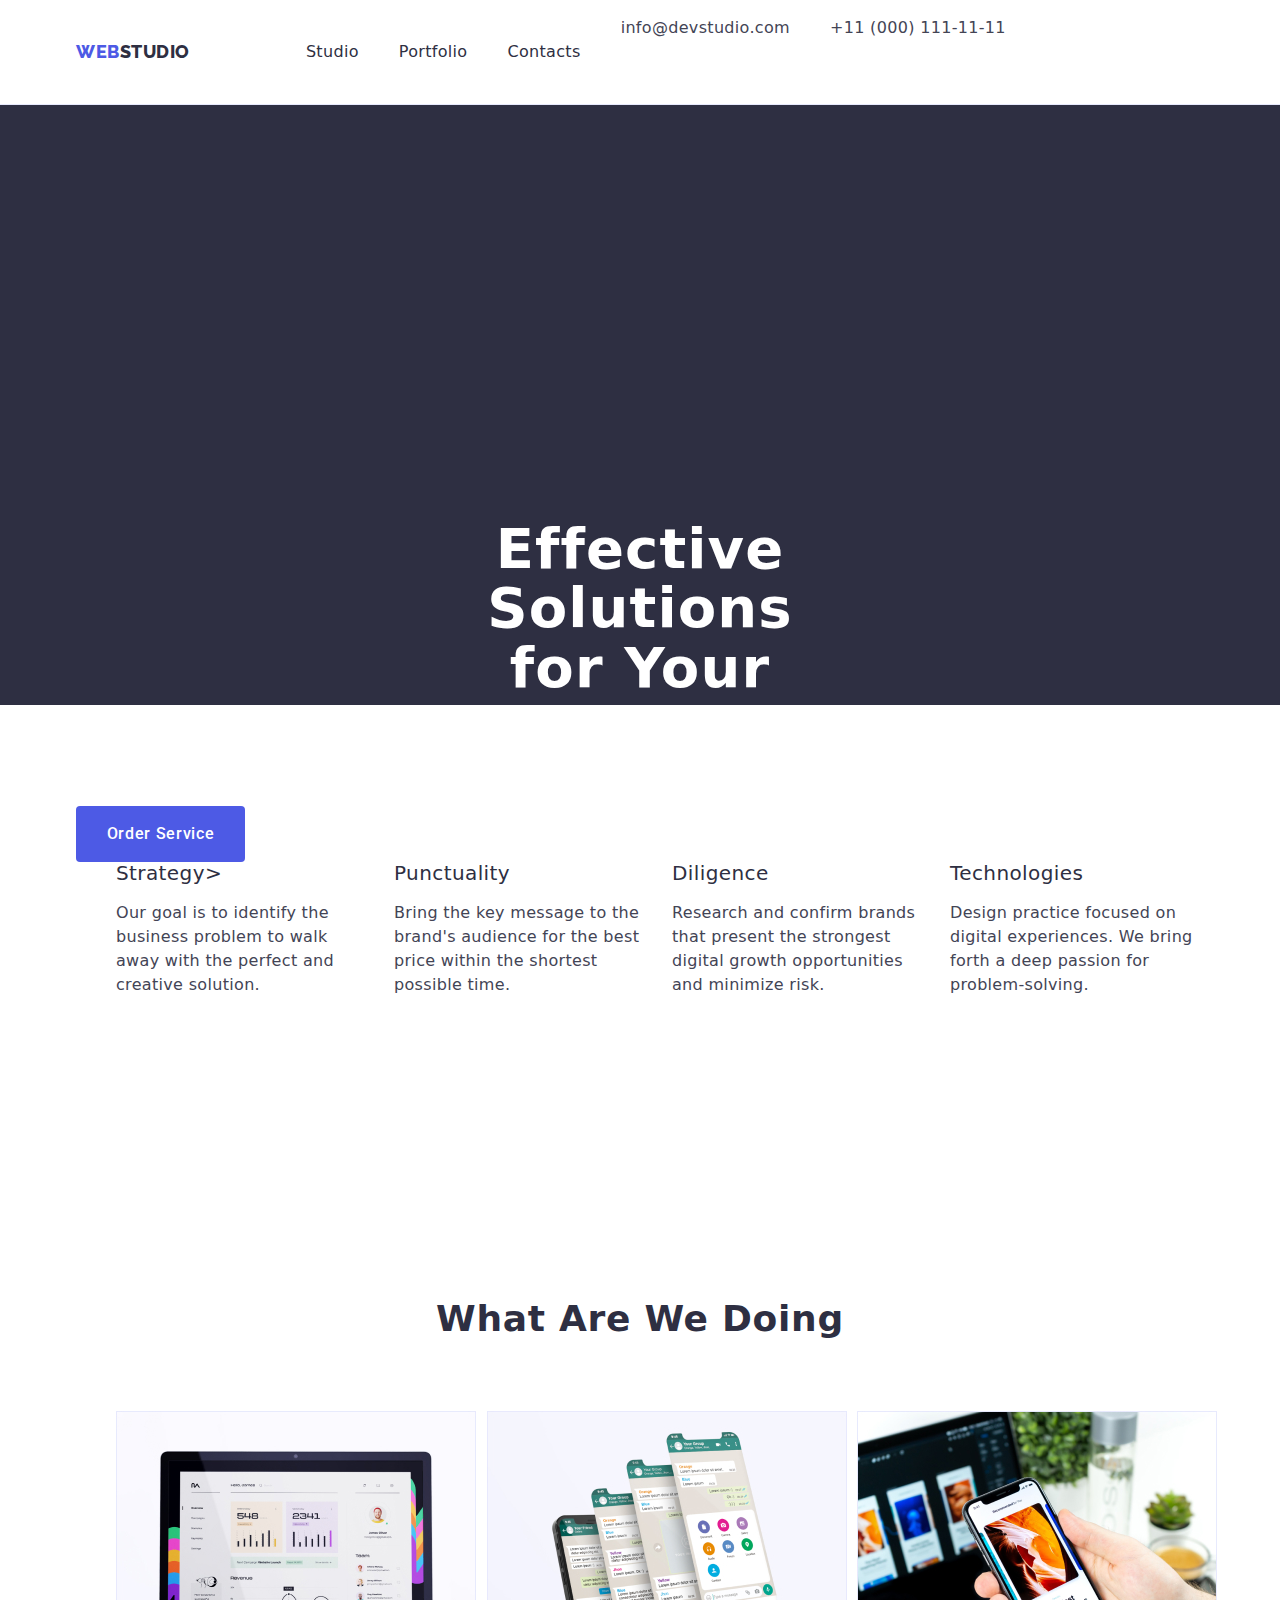
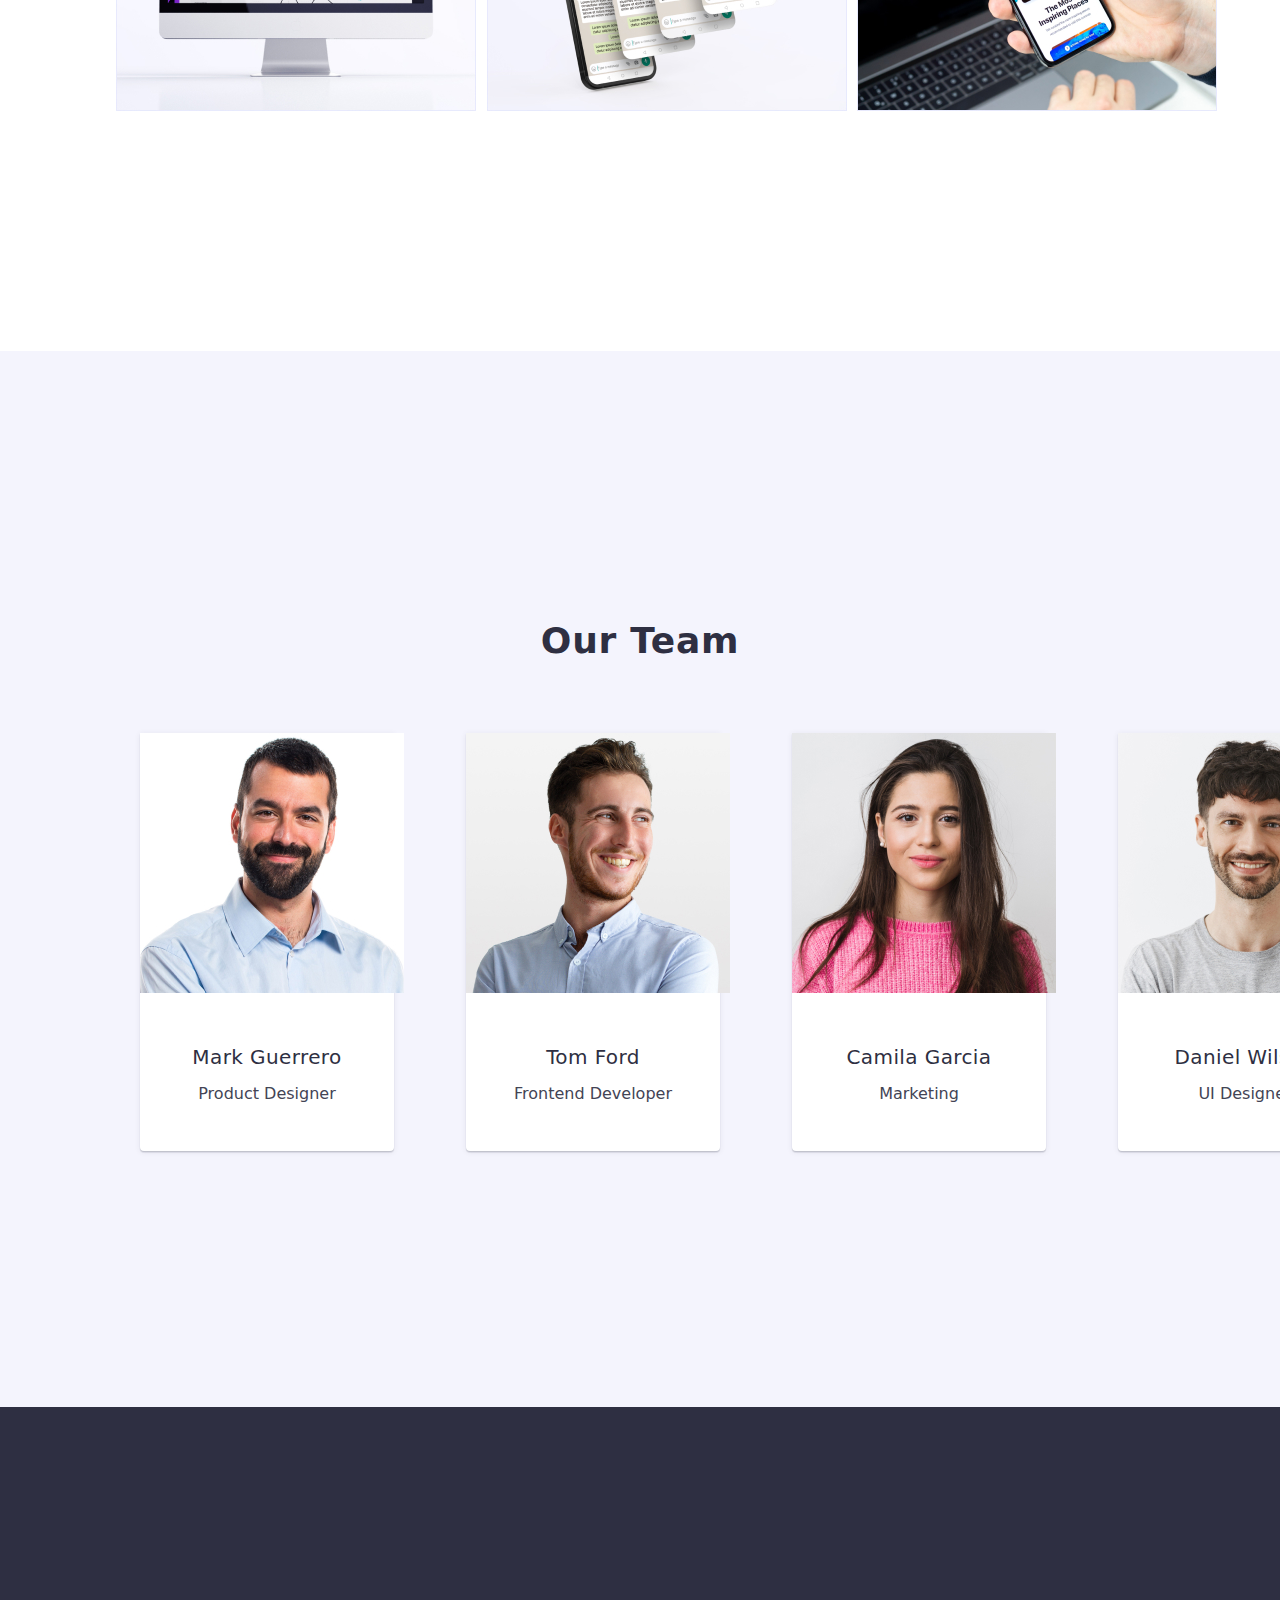
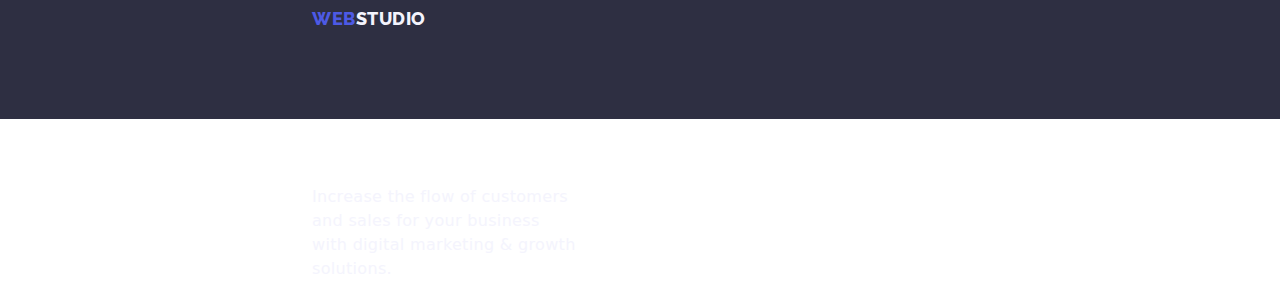
==== index.html @ 7621e9e8 "." ====
<!DOCTYPE html>
<html lang="en">
<head>
   <link rel="preconnect" href="https://fonts.googleapis.com">
   <link rel="preconnect" href="https://fonts.gstatic.com" crossorigin>
   <link href="https://fonts.googleapis.com/css2?family=Raleway:wght@800&display=swap" rel="stylesheet">
   <link rel="preconnect" href="https://fonts.googleapis.com">
   <link rel="preconnect" href="https://fonts.gstatic.com" crossorigin>
   <link href="https://fonts.googleapis.com/css2?family=Roboto:wght@400;500;700&display=swap" rel="stylesheet">
   <style>
      .title {
         font-family: 'Raleway', cursive;
         font-family: 'Roboto', cursive;
      }
   body {font-family: "Roboto", sans-serif;
         color: #434455;
         background-color:#FFFFFF}
   </style>
   <meta charset="UTF-8">
   <meta http-equiv="X-UA-Compatible" content="IE=edge">
   <meta name="viewport" content="width=device-width, initial-scale=1.0">
   <title>WebStudio</title>
   <link rel="stylesheet" href="https://cdnjs.cloudflare.com/ajax/libs/modern-normalize/1.0.0/modern-normalize.min.css" />
   <link rel="stylesheet" href="./css/styles.css" />
    <meta http-equiv="X-UA-Compatible" content="IE=edge">
    <meta name="viewport" content="width=device-width, initial-scale=1.0">
    
</head>
<body class="main">
   
      <header class="header-container">
        <div class="header container"> <nav class="nav">
           <a class="logo link logo-container" href="./index.html">Web<span class="logo-one">Studio</span></a>
            <ul class="list list-container">
               <li class="nav-link list-container"><a class="nav nav-cont link" href="./index.html">Studio</a></li>
               <li class="nav-link list-container"><a class="nav nav-cont" href="./portfolio.html">Portfolio</a></li>
               <li class="nav-link list-container"><a class="nav nav-cont link" href="">Contacts</a></li>
            </ul>
         </nav>
       <address>
            <ul class="list contact-list list-container">
               <li><a href="mailto:info@devstudio.com" class="contact nav-cont link">info@devstudio.com</a></li>
               <li><a href="tel:+110001111111" class="contact link nav-cont last-contact">+11 (000) 111-11-11</a></li>
            </ul>
         </address>
      </div>
      </header>

      <main>
         <section class="section-one"> 
            <div class="container">
               <h1 class="header-one hero">Effective Solutions <br> for Your Business</h1>
            <button type="button" class="button hero-button">Order Service</button></div>
         </section>

         <section class="section-two"> 
           <div class="container">
            <h2 class="visually-hidden">Lorem, ipsum dolor.</h2>
            <ul class="list text principles">
               <li class="el-principles">
                  <h3 class="header-three header-principle">Strategy></h3>
                  <p class="desc"> Our goal is to identify the business problem to walk away with the perfect and creative solution.</p>
               </li>
               <li class="el-principles">
                  <h3 class="header-three header-principle">Punctuality</h3>
                  <p class="desc">Bring the key message to the brand's audience for the best price within the shortest possible time.</p>
               </li>
               <li class="el-principles">
                  <h3 class="header-three header-principle">Diligence</h3>
                  <p class="desc">Research and confirm brands that present the strongest digital growth opportunities and minimize risk.</p>
            </li>
            <li class="el-principles"> 
                  <h3 class="header-three header-principle">Technologies</h3>
                  <p class="desc">Design practice focused on digital experiences. We bring forth a deep passion for problem-solving.</p>
               </li>
            </ul>
          </div>
         </section>

         <section class="section-three">
           <div class="container">
            <h2 class="header-two gallery-h">What are we doing</h2> 
            <ul class="list gallery">
               <li class="gallery-el"><img src="./images/image1.jpg" alt="Charts on a computer screen" width="360"></li>
               <li class="gallery-el"><img src="./images/image2.jpg" alt="Four phone screens" width="360"></li>
               <li class="gallery-el"><img src="./images/image3.jpg" alt="Opened article on a phone screen" width="360"> </li>
               </ul>
            </div>
         </section>

         <section class="section-four">
           <div class="container">
            <h2 class="header-two gallery-h">Our Team</h2>
            <ul class="list gallery-team">
               <li class="team mark"> <img src="./images/mark.jpg" alt="Mark Guerrero" width="264">
                  <div class="member">
                  <h3 class="header-three name">Mark Guerrero</h3>
                  <p class="text">Product Designer</p>
                  </div>
               </li>
               <li class="team tom"><img src="./images/tom.jpg" alt="Tom Ford" width="264">
                  <div class="member">
                  <h3 class="header-three name">Tom Ford</h3>
                  <p class="text">Frontend Developer</p>
                  </div>
               </li>
               <li class="team tom"><img src="./images/camila.jpg" alt="Camila Garcia" width="264">
                  <div class="member">
                  <h3 class="header-three name">Camila Garcia</h3>
                  <p class="text">Marketing</p> </div>
               </li>
               <li class="team daniel"><img src="./images/daniel.jpg" alt="Daniel Wilson" width="264">
                  <div class="member">
                  <h3 class="header-three name">Daniel Wilson</h3>
                  <p class="text">UI Designer</p>
                  </div>
               </li>
            </ul>
         </div>
         </section>
      </main>

      <footer class="footer">
        <div class="container">
         <a class="logo link footer-logo" href="./index.html">Web<span class="logo-two">Studio</span></a>
         <p class="footer-desc"> Increase the flow of customers and sales for your business with digital marketing & growth solutions.
         </p>
         </div>
      </footer>
  
</body>
</html>
---- css/styles.css ----
:root {
    --primary-brand-color: #4D5AE5;
    --pressed-state: #404BBF;
    --navy-blue: #2e2f42;
    --white: #FFFFFF;
    font-family: 'Roboto', sans-serif;
    color: #434455;
    text-decoration: none;
    background-color: #FFFFFF;
}
img {
    display: block;
}
.container {
    width: 1158px;
    margin: 0 auto;
    padding: 0 15px;
}

.header {
    display: flex;
}

.header-container {
    border-bottom: 1px solid #E7E9FC;     
}

.hero {
    margin-right: auto;
    margin-left: auto;
    padding-top: 188px;
    margin-bottom: auto;
    max-width: 496px;
}

.hero-button {
    margin-top: 48px;
    display: block;
    min-width: 169px;
    height: 56px;
    border: none;
    border-radius: 4px;
}

.section-two {
    padding: 120px 0;

}
.el-principles {
    width: calc((100% - 72px) / 4);
}

.header-principle {
    margin-bottom: 8px;
}
.principles {
    display: flex;
    align-items: center;
    justify-content: space-between;
    gap: 24px;
    
}

.section-three {
    padding-bottom: 120px;
}
.portfolio-example {
    border: 1px solid #E7E9FC;
    width: calc((100% - 48px) / 3);
}

.app-container {
    padding: 32px 16px;
    border: 1px solid #e7e9fc;
    border-top: none;
    margin-bottom: 8px;
}
.portfolio {
    display: flex;
    flex-wrap: wrap;
    column-gap: 24px;
    row-gap: 48px;
    flex-basis: calc((100% - 48) / 3);
}

.title {
    font-family: 'Raleway', cursive;
    font-family: 'Roboto', cursive;
}

.logo-container {
    margin-right: 76px;
}

.contact-container {
    display: flex;
    justify-content: flex-end;
    flex-direction: row;  
}

.list-container {
    display: flex;
    gap: 40px;
}

.last-contact {
    margin-right: 0px;
}
.header-one {
    line-height: 1.07;
    font-style: normal;
    font-weight: 700;
    font-size: 56px;
    letter-spacing: 0.02em;
    text-align: center;
    color: #ffffff;
    height: auto;
    max-width: 496px;
    justify-content: center;
}

.nav-cont {
    padding-top: 24px;
    padding-bottom: 24px;
}

.logo {
    font-family: 'Raleway', sans-serif;
    font-style: normal;
    font-weight: 800;
    font-size: 18px;
    line-height: 1.17;
    letter-spacing: 0.03em;
    text-transform: uppercase;
    text-decoration: none;
    color: #4d5ae5;
}

.contact-list {
    justify-content: end;
}

.logo-one {
    color: #2e2f42;
}

.logo-two {
    color: #f4f4fd;
}

.nav-link {
    font-weight: 500;
    font-size: 16px;
    line-height: 1.5;
    letter-spacing: 0.02em;
    color: #2e2f42;
}

.nav:focus {
    color: #404bbf;
}

.nav:hover {
    color: #404bbf;
}

.contact-nav {
    font-style: normal;
}

.contact {
    font-style: normal;
    font-weight: 500;
    font-size: 16px;
    line-height: 24px;
    letter-spacing: 0.02em;
    color: #434455;
    text-decoration: none;
}

.nav {
    color:#2e2f42;
    font-weight: 500;
    font-size: 16px;
    line-height: 1.5;
    letter-spacing: 0.02em;
    text-decoration: none;
    align-items: center;
    display: flex;
}
   
.contact:focus {
    color:#404bbf;
}

.contact:hover {
    color: #404bbf;
}

.button {
    background-color: #4D5AE5;
    font-style: normal;
    font-weight: 500;
    font-size: 16px;
    line-height: 24px;
    letter-spacing: 0.04em;
    color: #FFFFFF;
    font-family: "Roboto", sans-serif;
    cursor: pointer;
    }

.button:focus {
    background-color:#404BBF;
}

.button:hover {
    background-color: #404BBF;
}

.principlesoverall {
    list-style: none;    
}

.header-three {
    font-style: normal;
    font-weight: 500;
    font-size: 20px;
    line-height: 24px;
    letter-spacing: 0.02em;
    color: #2E2F42;
}   

.gallery-h {
    padding-top: 120px;
    margin-bottom: 72px;
}

.gallery {
    display: flex;
    justify-content: space-between;
    align-items: center;
    margin-bottom: 120px;
    gap: 24px;
}

.gallery-el {
    width: calc((100% - 2 * 24px) / 3)

}

.section-portf {
    padding-top: 96px;
    padding-bottom: 120px;
}
.visually-hidden {
    height: 1px;
    overflow: hidden;
    width: 1px;
    position: absolute;
    white-space: nowrap;
    clip: rect(1px 1px 1px 1px);
    clip: rect(1px, 1px, 1px, 1px);
}
.gallery-team {
    display: flex;
    align-items: flex-start;
    gap: 24px;
}
.desc {
    font-style: normal;
    font-weight: 400;
    font-size: 16px;
    line-height: 24px;
    letter-spacing: 0.02em;
    color: #434455;
}     

.header-two {
    font-style: normal;
    font-weight: 700;
    font-size: 36px;
    text-align: center;
    letter-spacing: 0.02em;
    text-transform: capitalize;
    color: #2E2F42;
    line-height: 1.11;
}

.section-four {
    background-color: #F4F4FD;
    padding: 120px 0;
}

.team {
    background-color: #FFFFFF;
    width: calc((100% - 72px) / 4);
    border-radius: 0px 0px 4px 4px;
}

.member {
    justify-content: center;
    text-align: center;
    padding: 32px 16px

}

.name {
    margin-bottom: 8px;
}

.mark {
    margin-left: 24px;
    margin-right: 24px;
    border-radius: 0px 0px 4px 4px;
    box-shadow: 0px 1px 6px rgba(46, 47, 66, 0.08), 0px 1px 1px rgba(46, 47, 66, 0.16), 0px 2px 1px rgba(46, 47, 66, 0.08);
    margin-bottom: 120px;
    justify-content: center;
}

.tom {
    margin-left: 24px;
    margin-right: 24px;
    border-radius: 0px 0px 4px 4px;
    box-shadow: 0px 1px 6px rgba(46, 47, 66, 0.08), 0px 1px 1px rgba(46, 47, 66, 0.16), 0px 2px 1px rgba(46, 47, 66, 0.08);
    margin-bottom: 120px;
}

.daniel {
    border-radius: 0px 0px 4px 4px;
    margin-left: 24px;
    margin-right: 24px;
    margin-bottom: 120px;
    box-shadow: 0px 1px 6px rgba(46, 47, 66, 0.08), 0px 1px 1px rgba(46, 47, 66, 0.16), 0px 2px 1px rgba(46, 47, 66, 0.08);
}

.header-portf {
    font-weight: 500;
    font-size: 20px;
    line-height: 24px;
    letter-spacing: 0.02em;
    color: #2E2F42;
    padding-left: 16px;
    margin-bottom: 8px;
}

.portf-desc {
    padding-left: 16px;
}
.teamjob {
    font-style: normal;
    font-weight: 400;
    font-size: 16px;
    line-height: 24px;
    letter-spacing: 0.02em;
    color: #434455
}

.footer-desc {
    font-style: normal;
    line-height: 24px;
    letter-spacing: 0.02em;
    color: #F4F4FD;
    margin-left: 156px;
    max-width: 264px;
    margin-top: 140px;
}

.footer-logo {
    display: inline-block;
    margin-bottom: 16px;
    margin-left: 156px;
    padding-top: 101px;
}
.filter:hover {background: #404BBF;
    color: #FFFFFF;
    border: 1px solid transparent;
}

.filter:focus {
    color: #FFFFFF;
    background: #404BBF;
    border: 1px solid transparent;
}

.filter {
    font-family: "Roboto", sans-serif;
    font-weight: 500;
    font-size: 16px;
    line-height: 1.5;
    letter-spacing: 0.04em;
    color: #4d5ae5;
    background-color: #F4F4FD;
    cursor: pointer;
    padding: 12px 24px;
    border: 1px solid #e7e9fc;
    border-radius: 4px;
}

.link {
    text-decoration: none;
}

.list {
    list-style: none;
}

.section-one {
    background-color:#2e2f42;
    /* width: 1440px; */
    height: 600px;
    left: 0px;
    top: 72px;
    text-align: center;
    justify-content: center;
    padding: 188px 0;
}

.footer{
    background-color:#2e2f42;
    width: 1440px;
    height: 312px;
    padding: 100px 0;
}

.filter-container {
    display: flex;
    justify-content: center;
    margin-top: 96px;
    margin-bottom: 72px;
    gap: 24px;
}
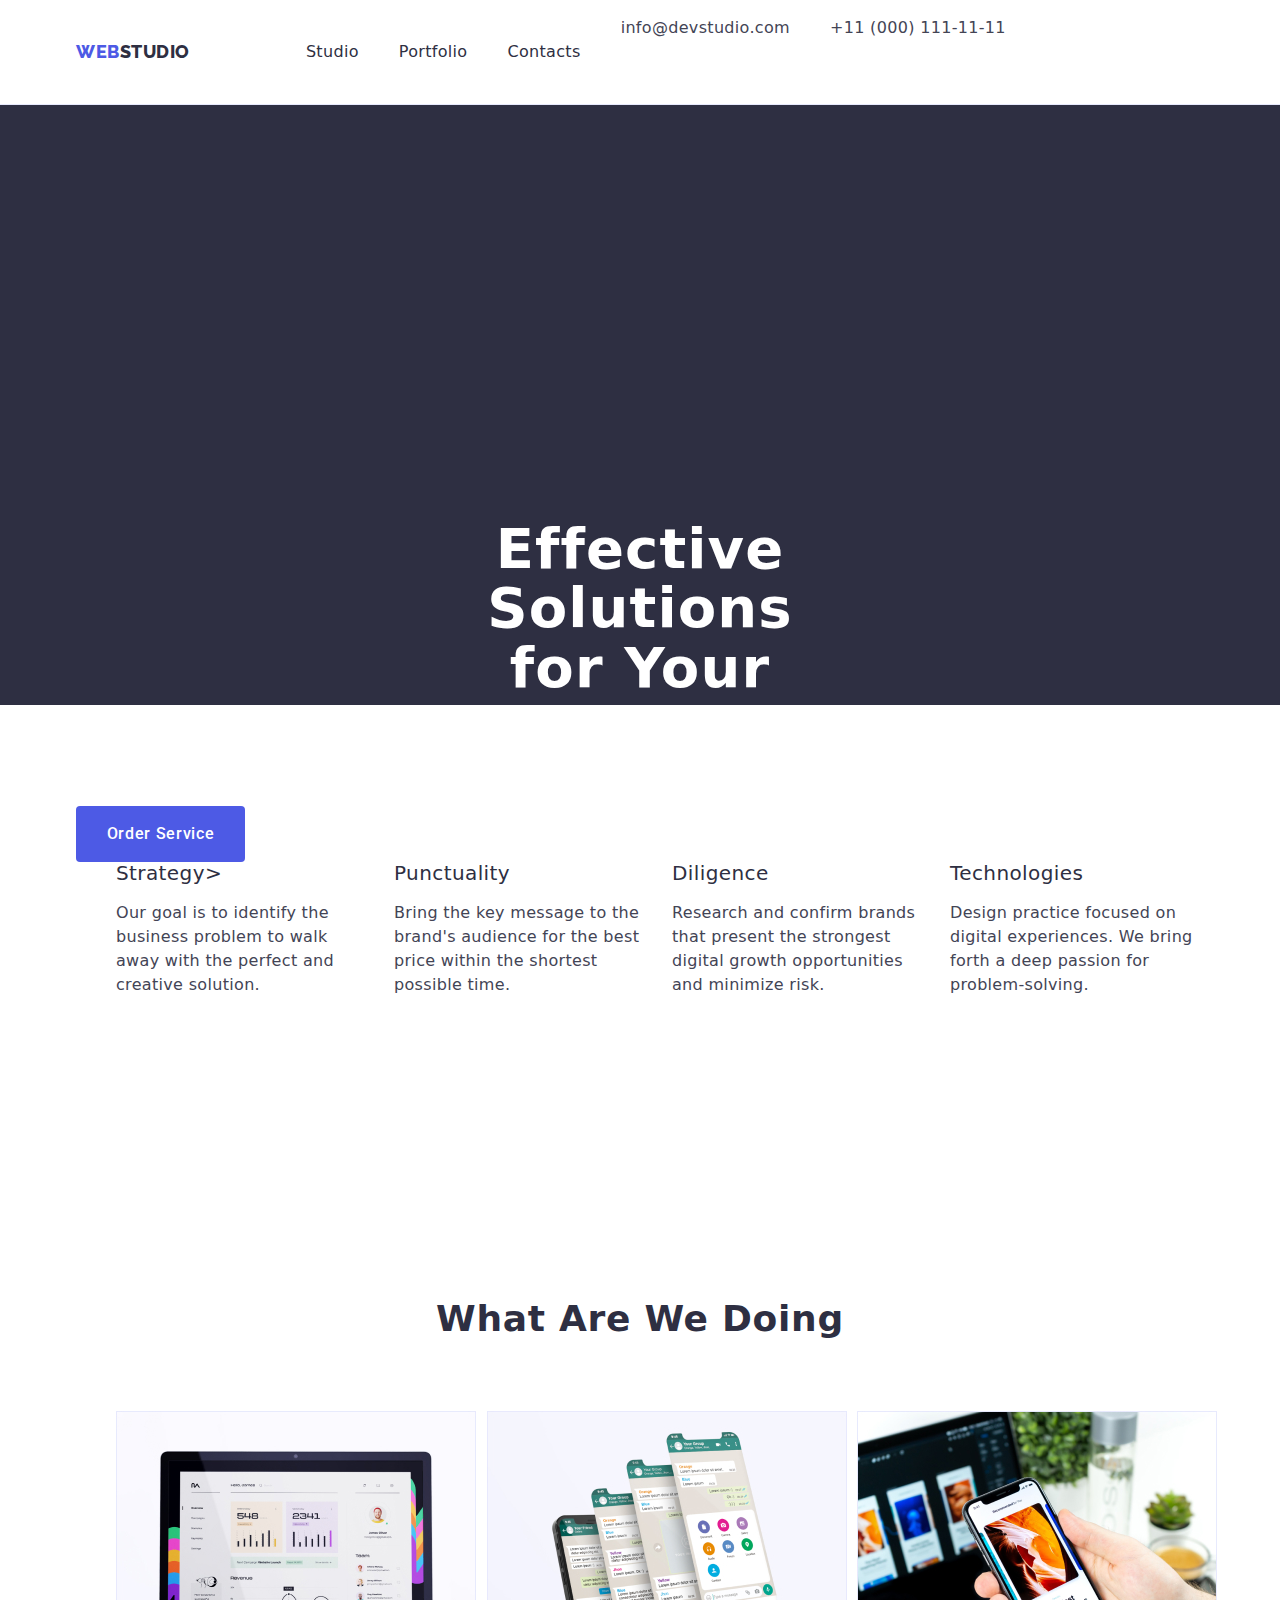
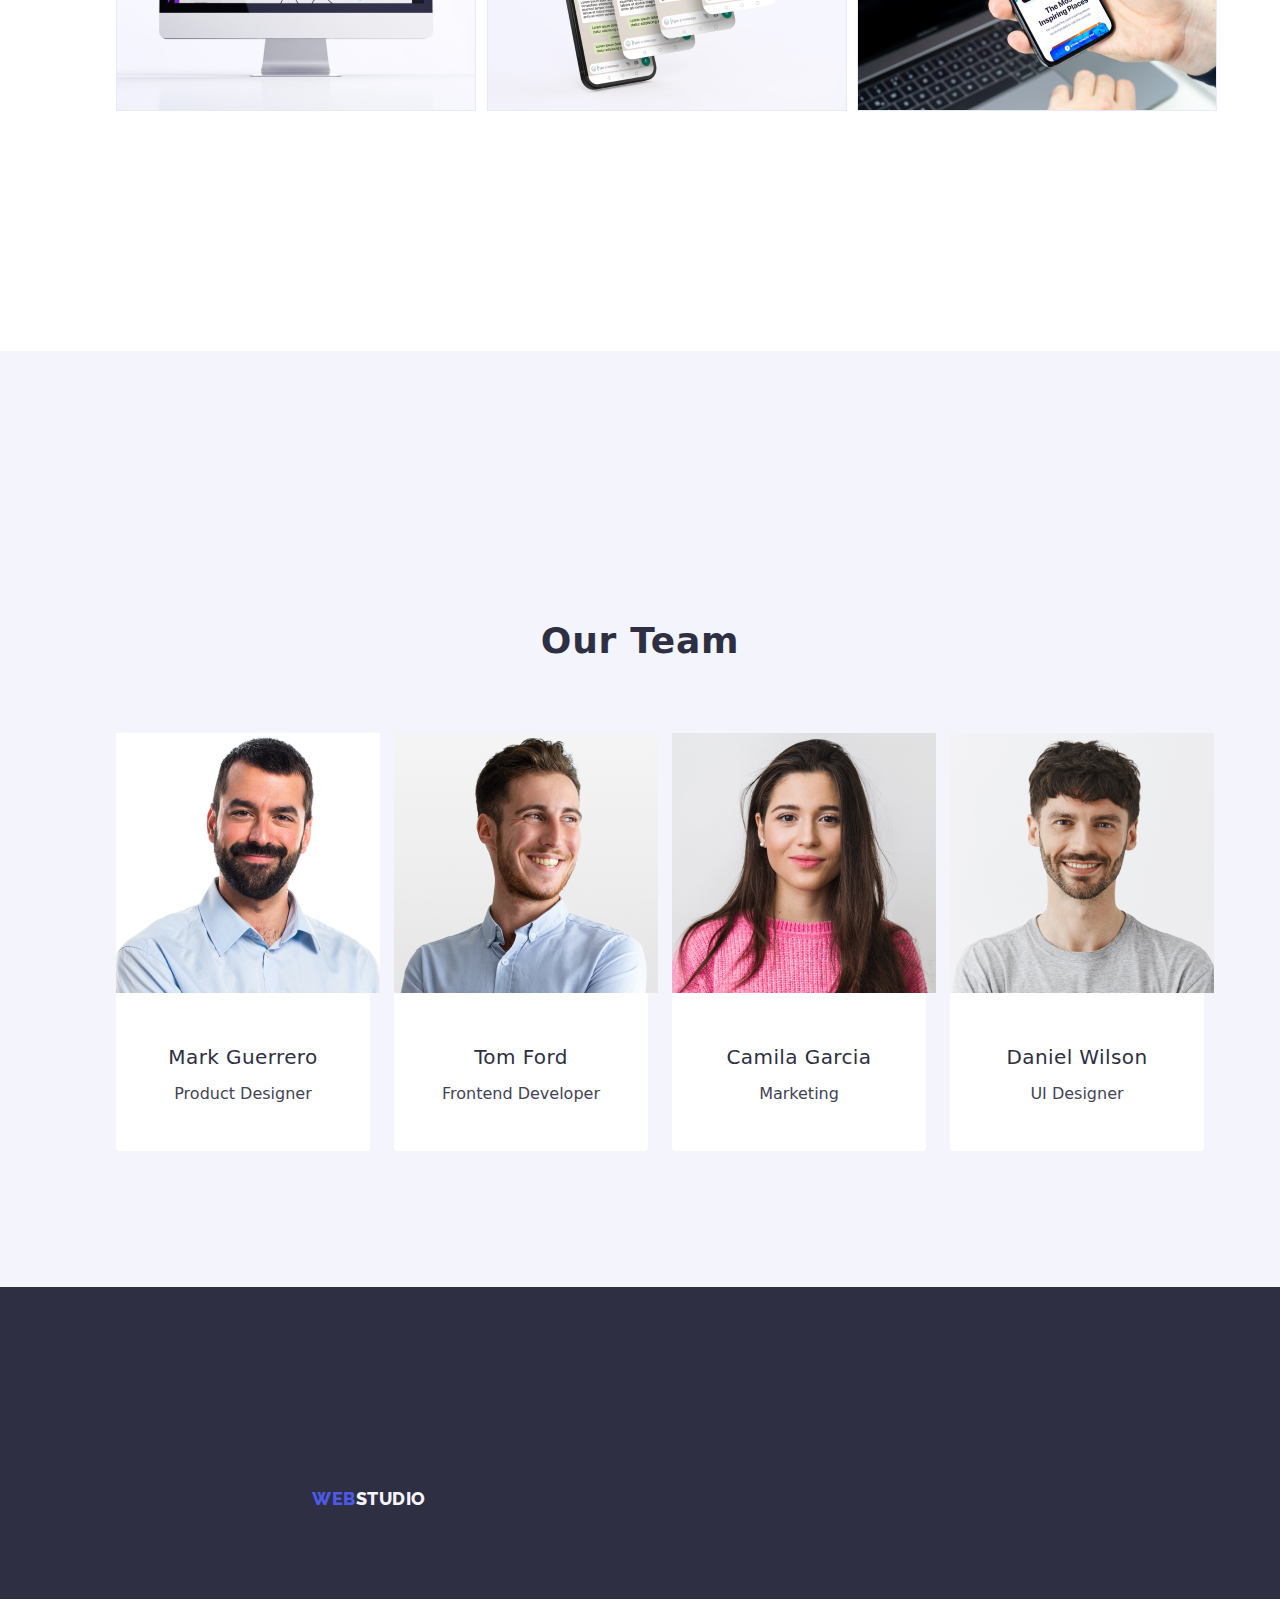
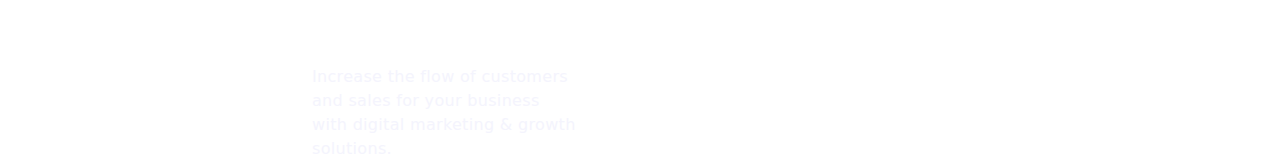
==== commit 17f95fee: "." ====
--- a/index.html
+++ b/index.html
@@ -37,8 +37,8 @@
                <li class="nav-link list-container"><a class="nav nav-cont link" href="">Contacts</a></li>
             </ul>
          </nav>
-       <address>
-            <ul class="list contact-list list-container">
+       <address class="contact-list">
+            <ul class="list list-container">
                <li><a href="mailto:info@devstudio.com" class="contact nav-cont link">info@devstudio.com</a></li>
                <li><a href="tel:+110001111111" class="contact link nav-cont last-contact">+11 (000) 111-11-11</a></li>
             </ul>
@@ -92,24 +92,24 @@
            <div class="container">
             <h2 class="header-two gallery-h">Our Team</h2>
             <ul class="list gallery-team">
-               <li class="team mark"> <img src="./images/mark.jpg" alt="Mark Guerrero" width="264">
+               <li class="team"> <img src="./images/mark.jpg" alt="Mark Guerrero" width="264">
                   <div class="member">
                   <h3 class="header-three name">Mark Guerrero</h3>
                   <p class="text">Product Designer</p>
                   </div>
                </li>
-               <li class="team tom"><img src="./images/tom.jpg" alt="Tom Ford" width="264">
+               <li class="team"><img src="./images/tom.jpg" alt="Tom Ford" width="264">
                   <div class="member">
                   <h3 class="header-three name">Tom Ford</h3>
                   <p class="text">Frontend Developer</p>
                   </div>
                </li>
-               <li class="team tom"><img src="./images/camila.jpg" alt="Camila Garcia" width="264">
+               <li class="team"><img src="./images/camila.jpg" alt="Camila Garcia" width="264">
                   <div class="member">
                   <h3 class="header-three name">Camila Garcia</h3>
                   <p class="text">Marketing</p> </div>
                </li>
-               <li class="team daniel"><img src="./images/daniel.jpg" alt="Daniel Wilson" width="264">
+               <li class="team"><img src="./images/daniel.jpg" alt="Daniel Wilson" width="264">
                   <div class="member">
                   <h3 class="header-three name">Daniel Wilson</h3>
                   <p class="text">UI Designer</p>
--- a/css/styles.css
+++ b/css/styles.css
@@ -137,7 +137,22 @@
 }
 
 .contact-list {
+    display: flex;
     justify-content: end;
+}
+
+.visually-hidden {
+    position: absolute;
+    width: 1px;
+    height: 1px;
+    margin: -1px;
+    border: 0;
+    padding: 0;
+
+    white-space: nowrap;
+    clip-path: inset(100%);
+    clip: rect(0 0 0 0);
+    overflow: hidden;
 }
 
 .logo-one {
@@ -306,31 +321,6 @@
 
 .name {
     margin-bottom: 8px;
-}
-
-.mark {
-    margin-left: 24px;
-    margin-right: 24px;
-    border-radius: 0px 0px 4px 4px;
-    box-shadow: 0px 1px 6px rgba(46, 47, 66, 0.08), 0px 1px 1px rgba(46, 47, 66, 0.16), 0px 2px 1px rgba(46, 47, 66, 0.08);
-    margin-bottom: 120px;
-    justify-content: center;
-}
-
-.tom {
-    margin-left: 24px;
-    margin-right: 24px;
-    border-radius: 0px 0px 4px 4px;
-    box-shadow: 0px 1px 6px rgba(46, 47, 66, 0.08), 0px 1px 1px rgba(46, 47, 66, 0.16), 0px 2px 1px rgba(46, 47, 66, 0.08);
-    margin-bottom: 120px;
-}
-
-.daniel {
-    border-radius: 0px 0px 4px 4px;
-    margin-left: 24px;
-    margin-right: 24px;
-    margin-bottom: 120px;
-    box-shadow: 0px 1px 6px rgba(46, 47, 66, 0.08), 0px 1px 1px rgba(46, 47, 66, 0.16), 0px 2px 1px rgba(46, 47, 66, 0.08);
 }
 
 .header-portf {
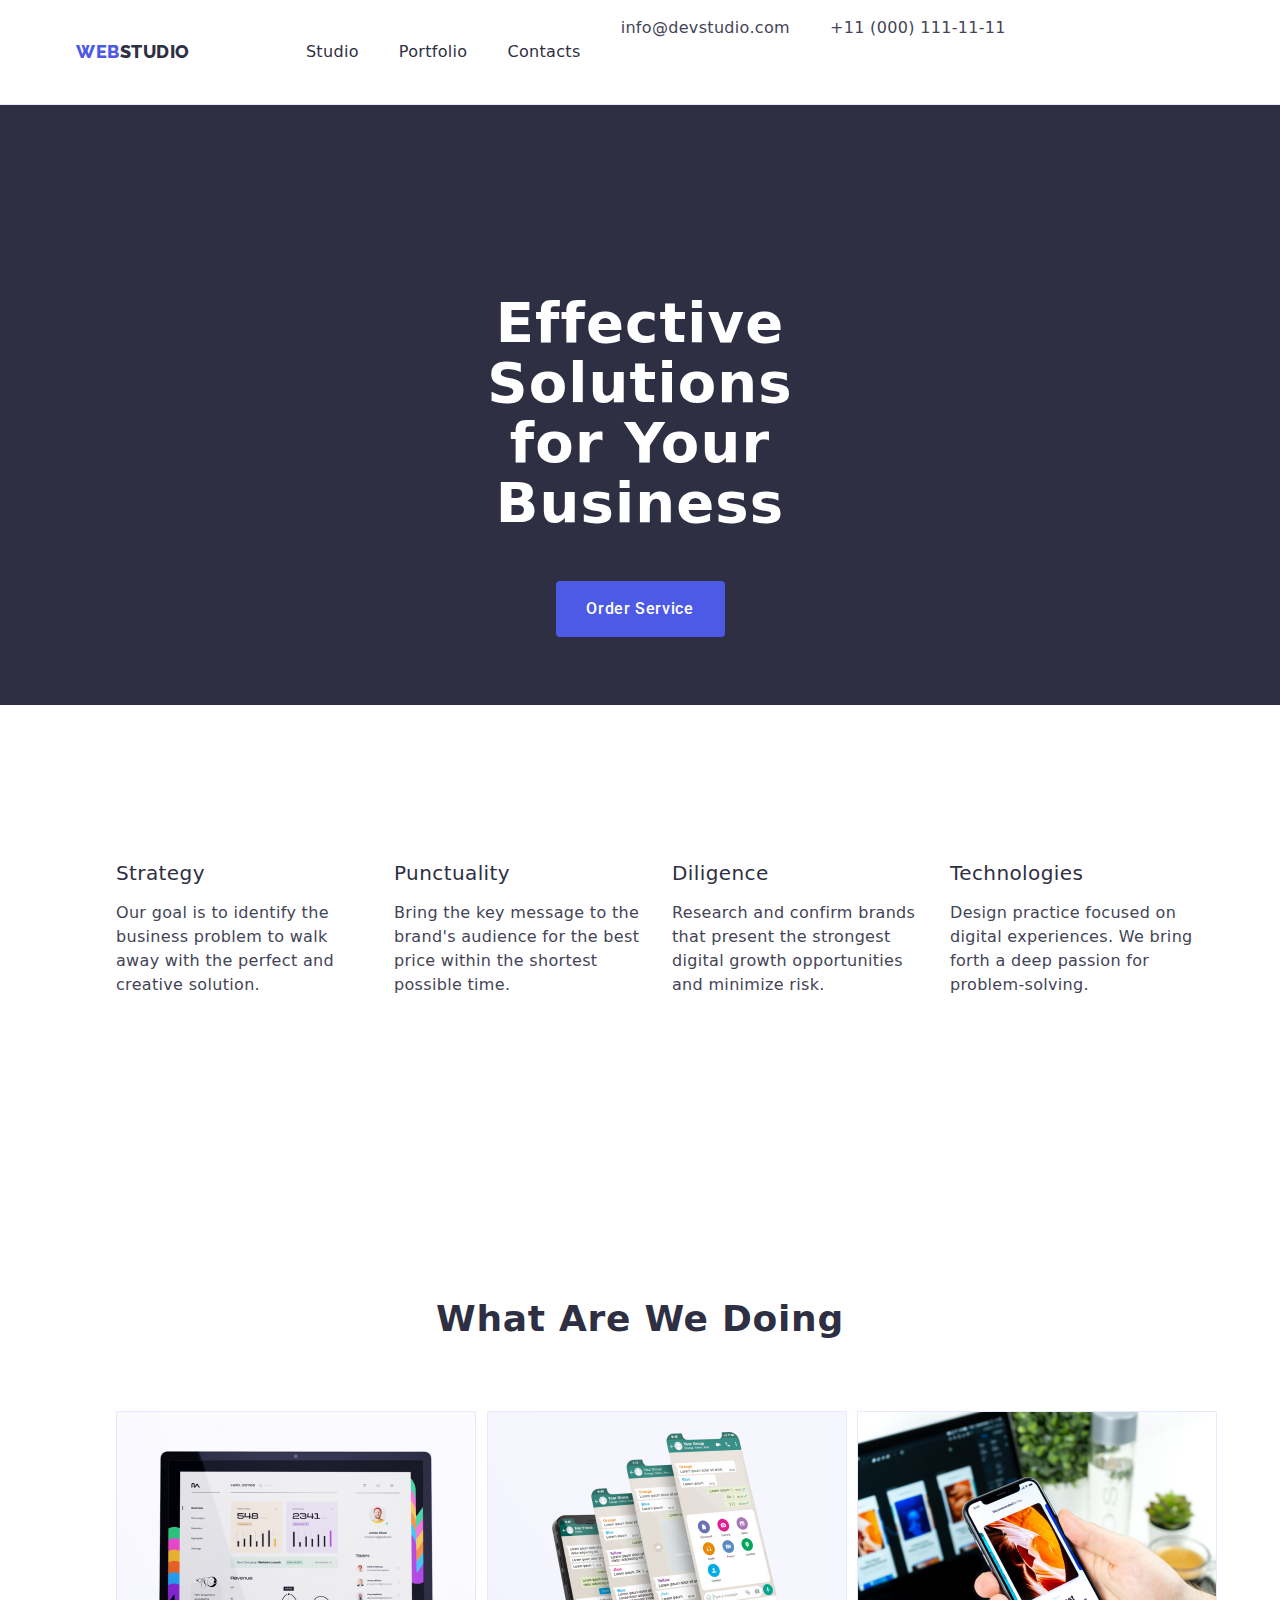
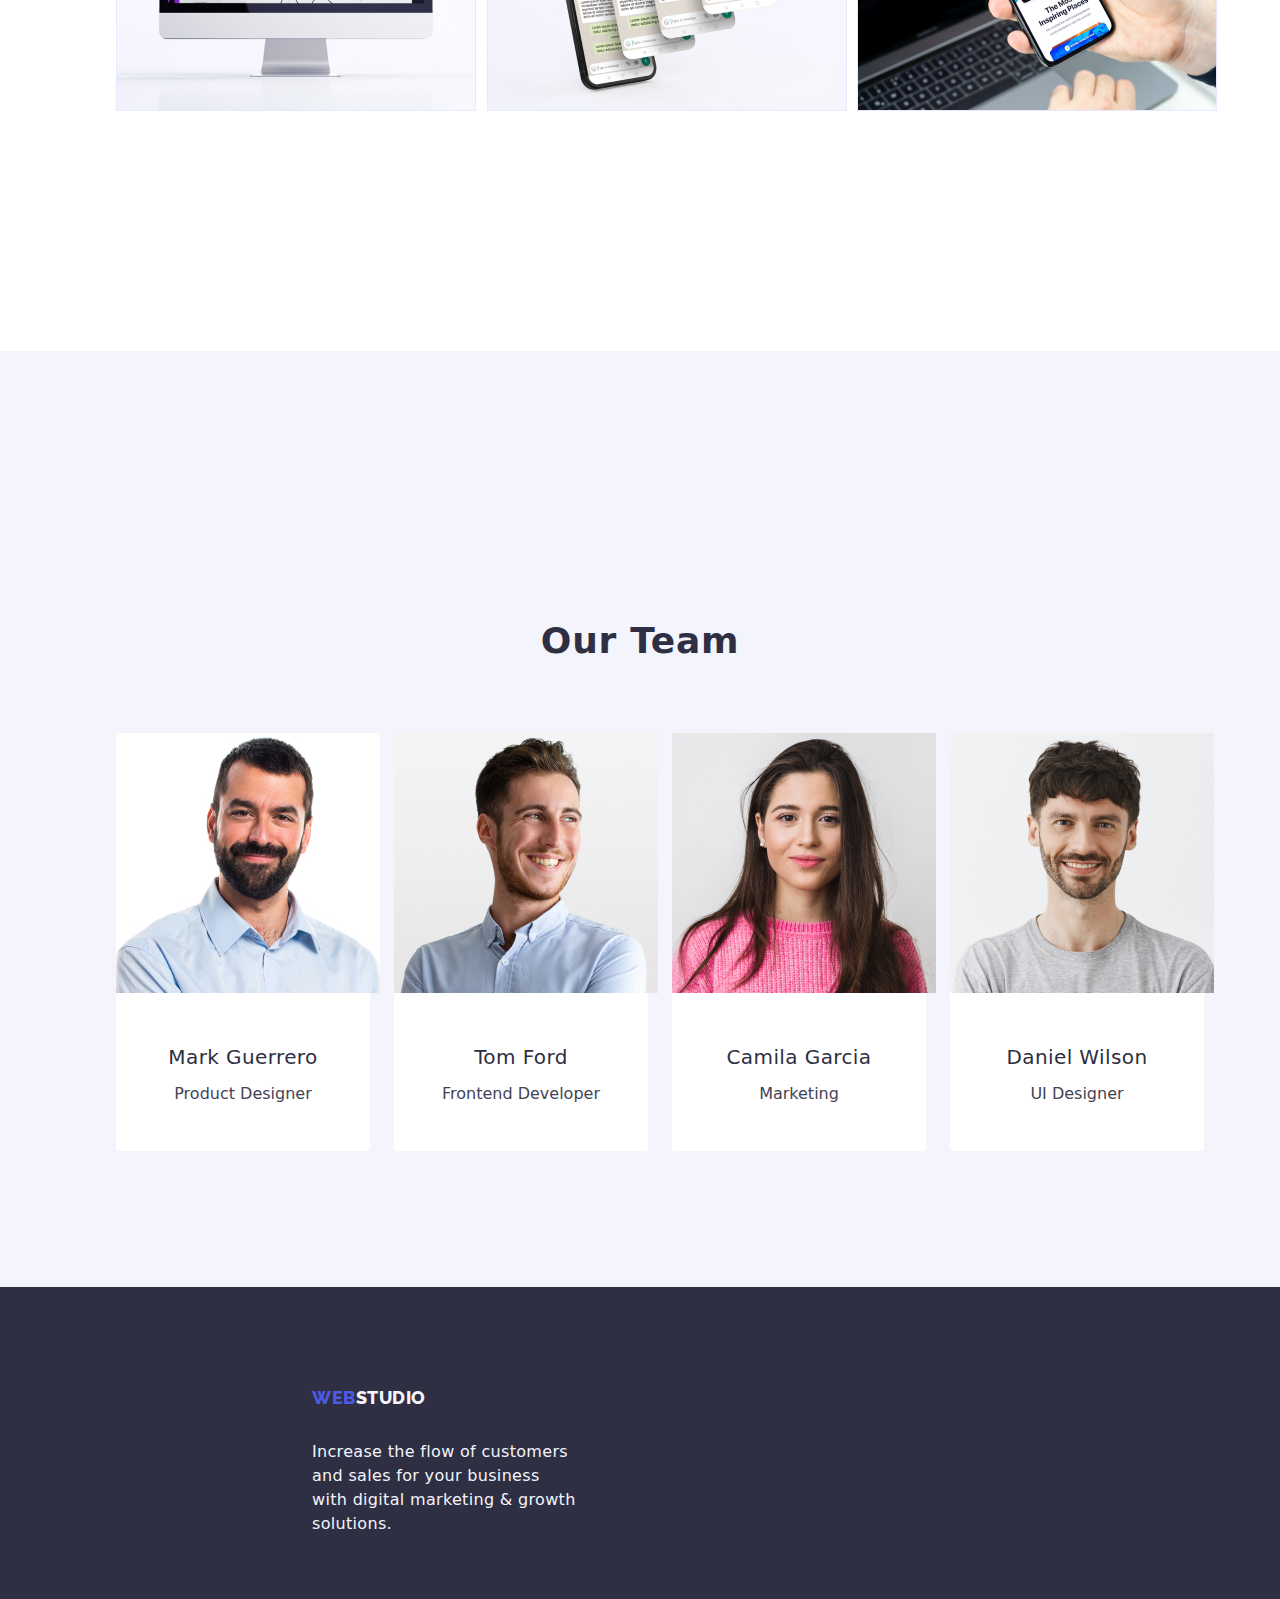
==== commit a3f7d582: "." ====
--- a/index.html
+++ b/index.html
@@ -58,7 +58,7 @@
             <h2 class="visually-hidden">Lorem, ipsum dolor.</h2>
             <ul class="list text principles">
                <li class="el-principles">
-                  <h3 class="header-three header-principle">Strategy></h3>
+                  <h3 class="header-three header-principle">Strategy</h3>
                   <p class="desc"> Our goal is to identify the business problem to walk away with the perfect and creative solution.</p>
                </li>
                <li class="el-principles">
--- a/css/styles.css
+++ b/css/styles.css
@@ -28,9 +28,9 @@
 .hero {
     margin-right: auto;
     margin-left: auto;
-    padding-top: 188px;
     margin-bottom: auto;
     max-width: 496px;
+    margin-top: auto;
 }
 
 .hero-button {
@@ -40,6 +40,8 @@
     height: 56px;
     border: none;
     border-radius: 4px;
+    margin-right: auto;
+    margin-left: auto;
 }
 
 .section-two {
@@ -101,6 +103,7 @@
 .list-container {
     display: flex;
     gap: 40px;
+    margin-right: auto;
 }
 
 .last-contact {
@@ -138,7 +141,6 @@
 
 .contact-list {
     display: flex;
-    justify-content: end;
 }
 
 .visually-hidden {
@@ -278,7 +280,7 @@
 }
 .gallery-team {
     display: flex;
-    align-items: flex-start;
+    align-items: center;
     gap: 24px;
 }
 .desc {
@@ -352,14 +354,14 @@
     color: #F4F4FD;
     margin-left: 156px;
     max-width: 264px;
-    margin-top: 140px;
+   
 }
 
 .footer-logo {
     display: inline-block;
     margin-bottom: 16px;
     margin-left: 156px;
-    padding-top: 101px;
+    
 }
 .filter:hover {background: #404BBF;
     color: #FFFFFF;
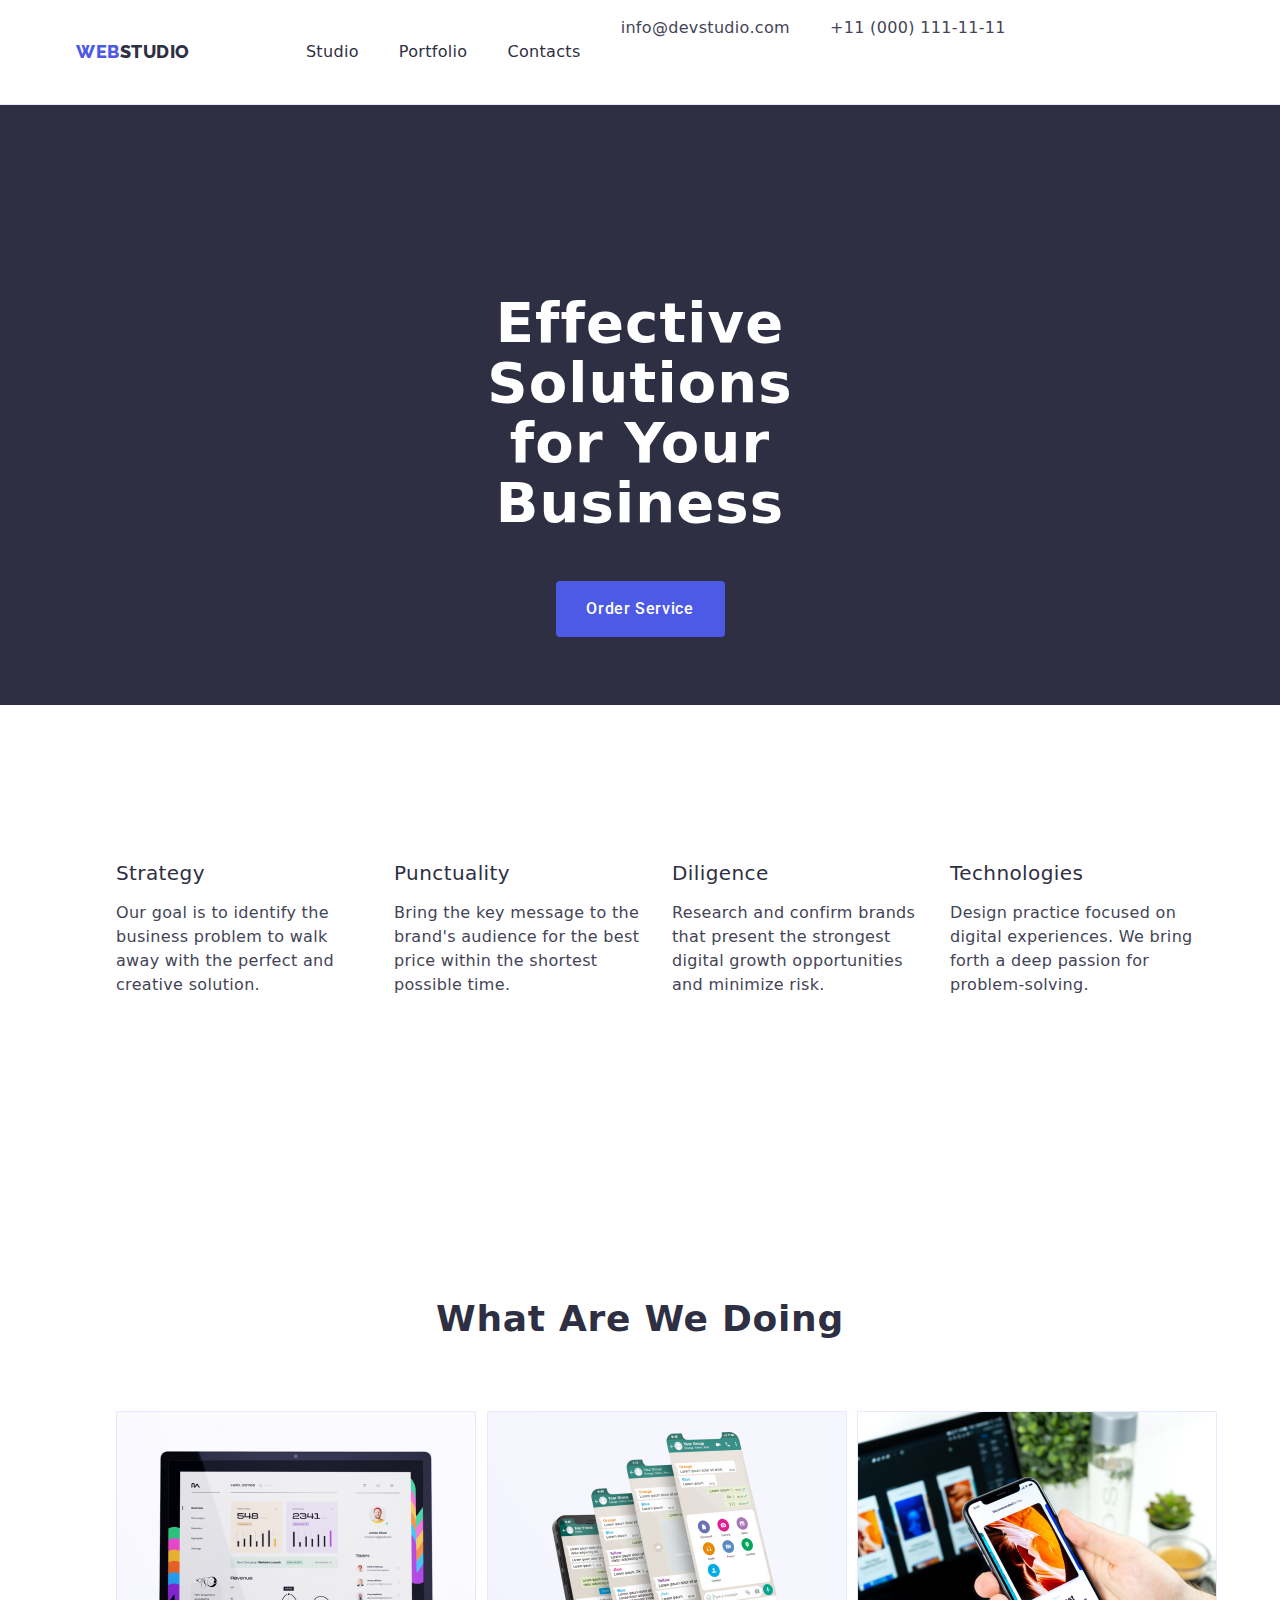
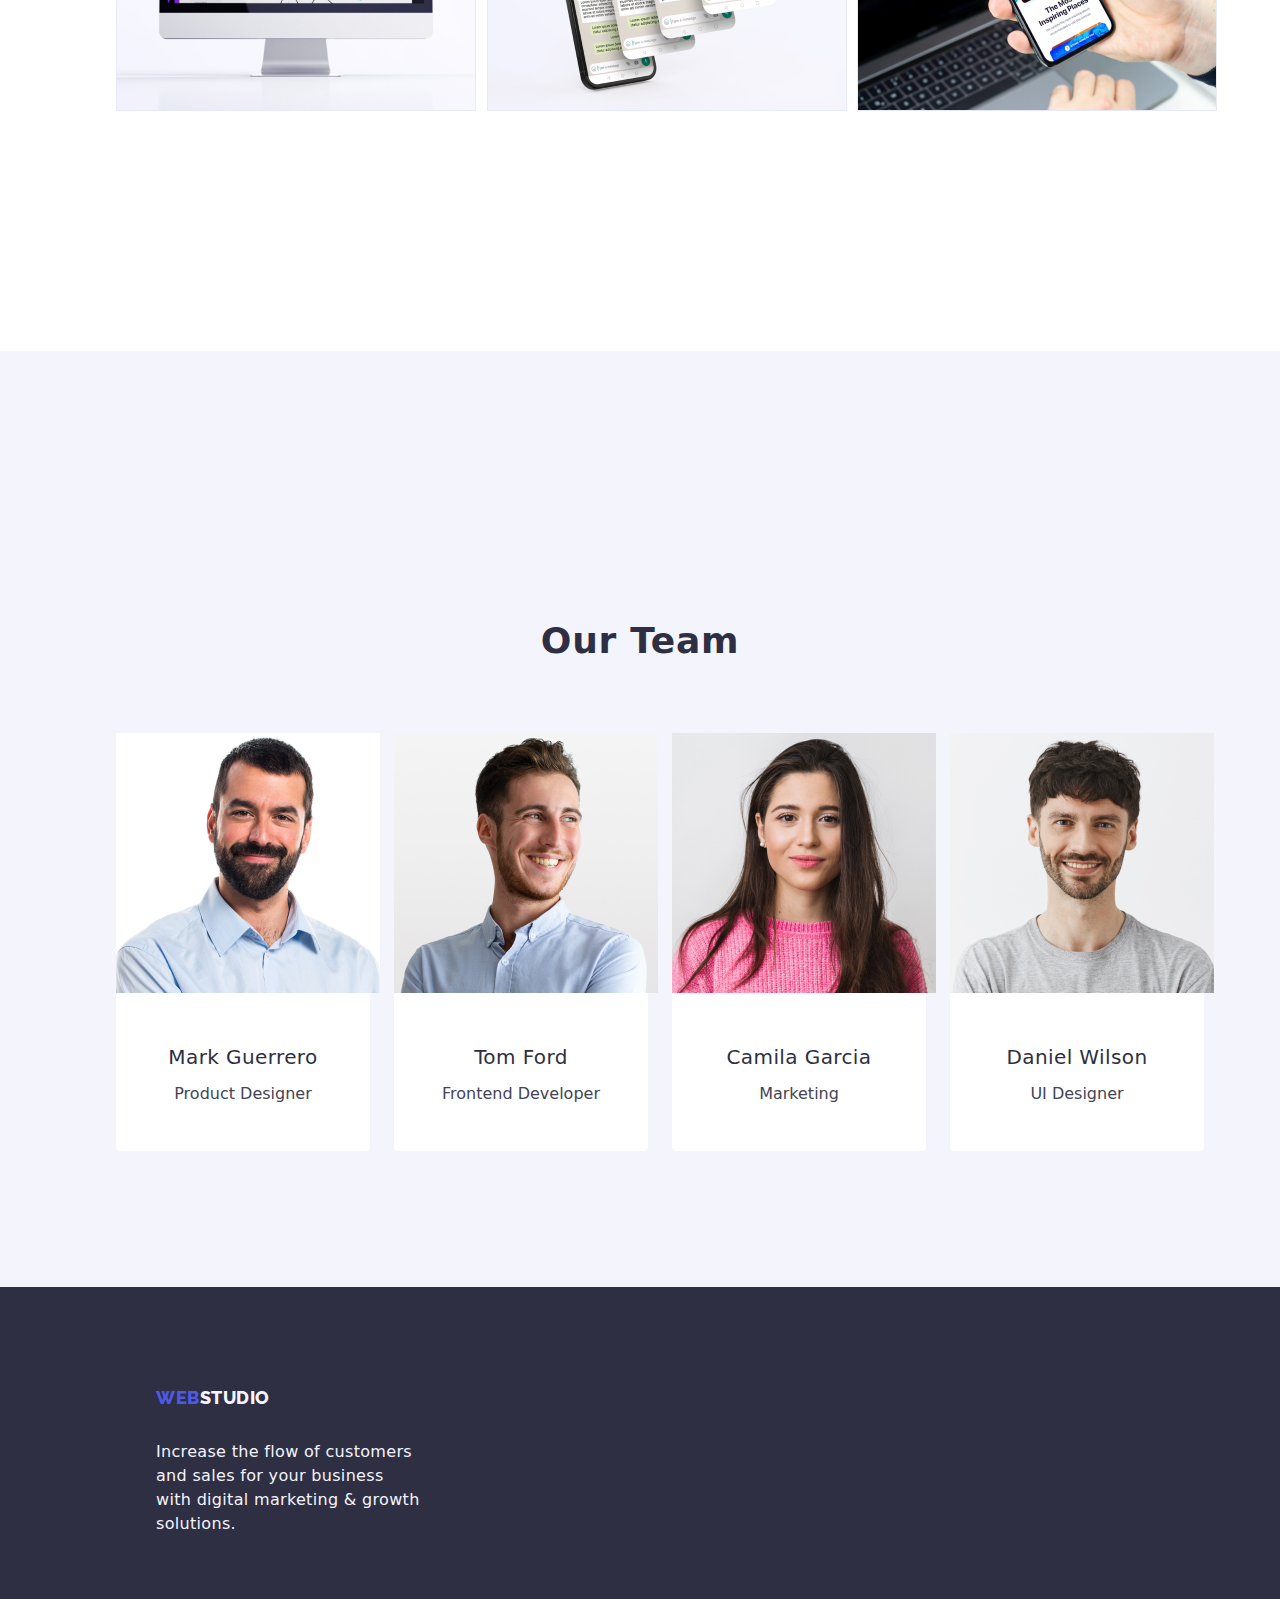
==== commit 3ac791e0: "." ====
--- a/index.html
+++ b/index.html
@@ -38,7 +38,7 @@
             </ul>
          </nav>
        <address class="contact-list">
-            <ul class="list list-container">
+            <ul class="list list-container contacts">
                <li><a href="mailto:info@devstudio.com" class="contact nav-cont link">info@devstudio.com</a></li>
                <li><a href="tel:+110001111111" class="contact link nav-cont last-contact">+11 (000) 111-11-11</a></li>
             </ul>
--- a/css/styles.css
+++ b/css/styles.css
@@ -143,6 +143,11 @@
     display: flex;
 }
 
+.contacts {
+    margin-right: auto;
+    align-content: flex-end;
+}
+
 .visually-hidden {
     position: absolute;
     width: 1px;
@@ -352,7 +357,7 @@
     line-height: 24px;
     letter-spacing: 0.02em;
     color: #F4F4FD;
-    margin-left: 156px;
+   margin-right: auto;
     max-width: 264px;
    
 }
@@ -360,7 +365,7 @@
 .footer-logo {
     display: inline-block;
     margin-bottom: 16px;
-    margin-left: 156px;
+    margin-left: auto;
     
 }
 .filter:hover {background: #404BBF;
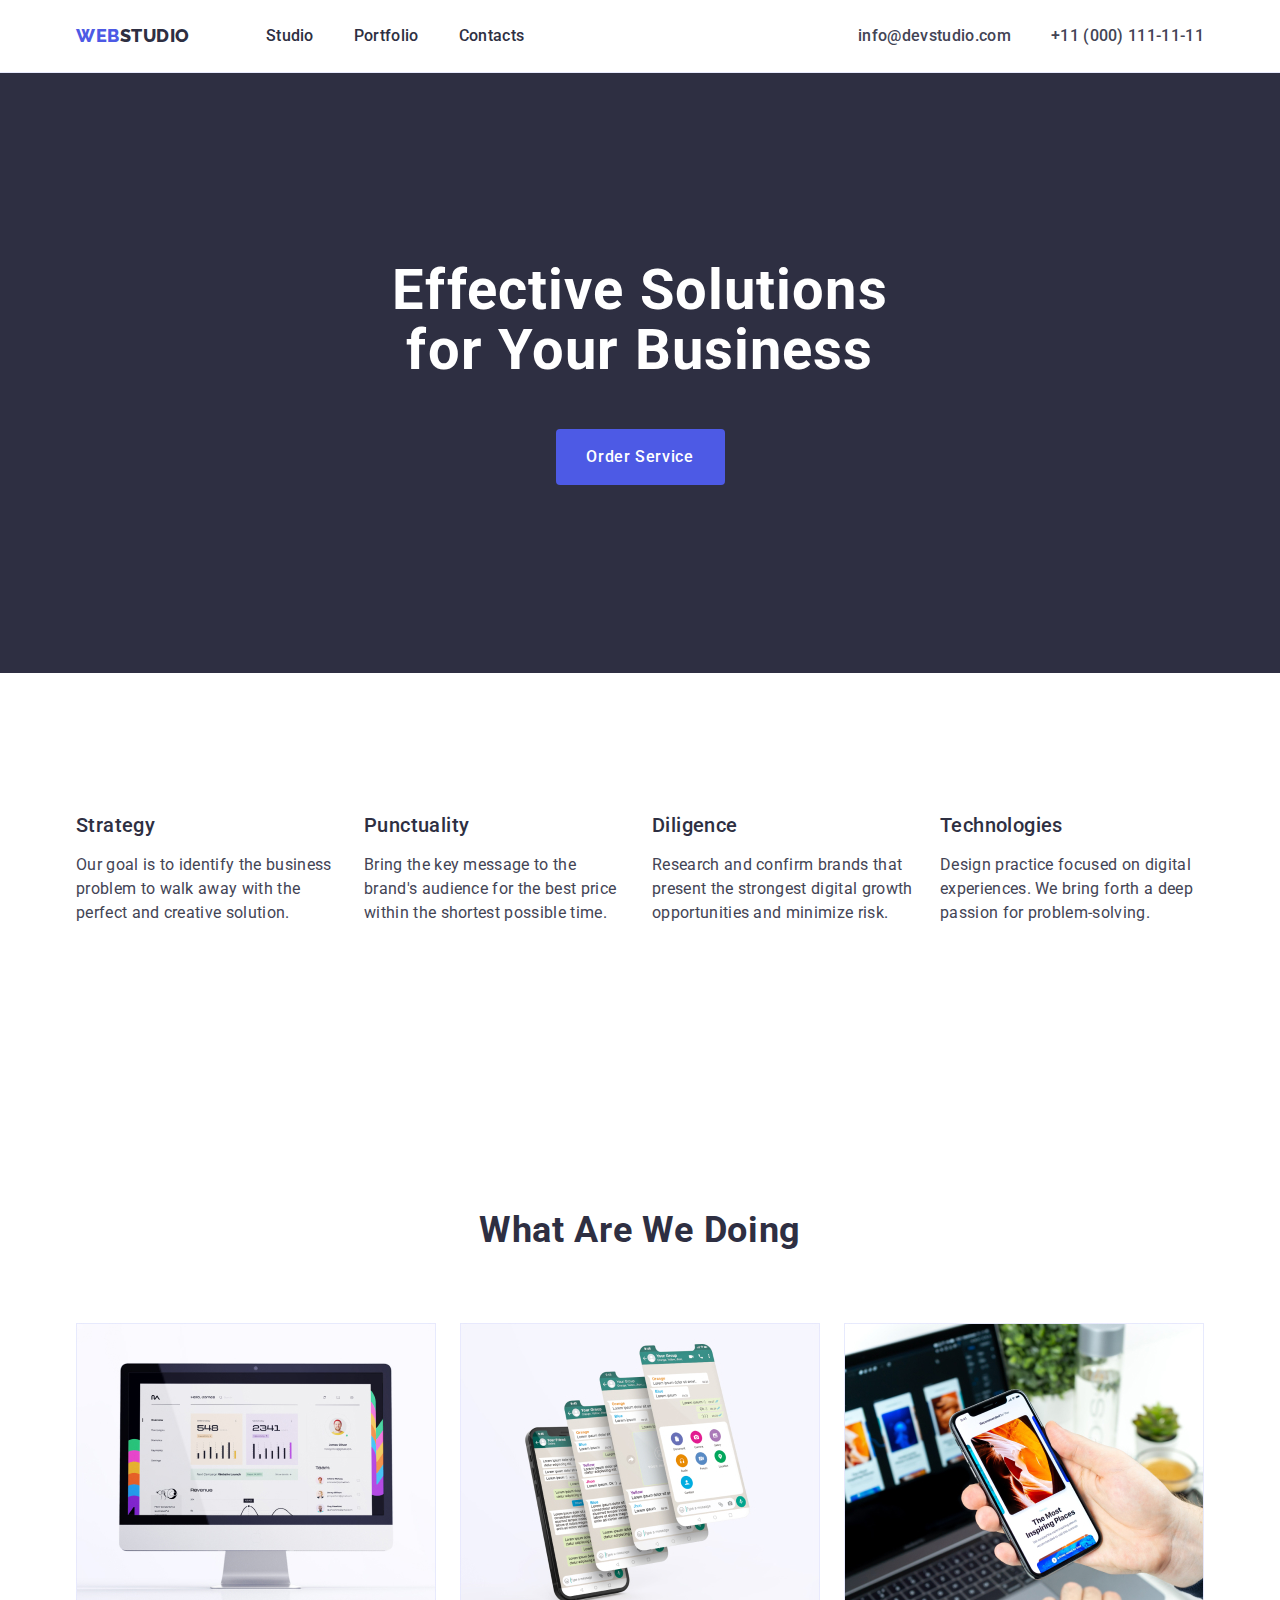
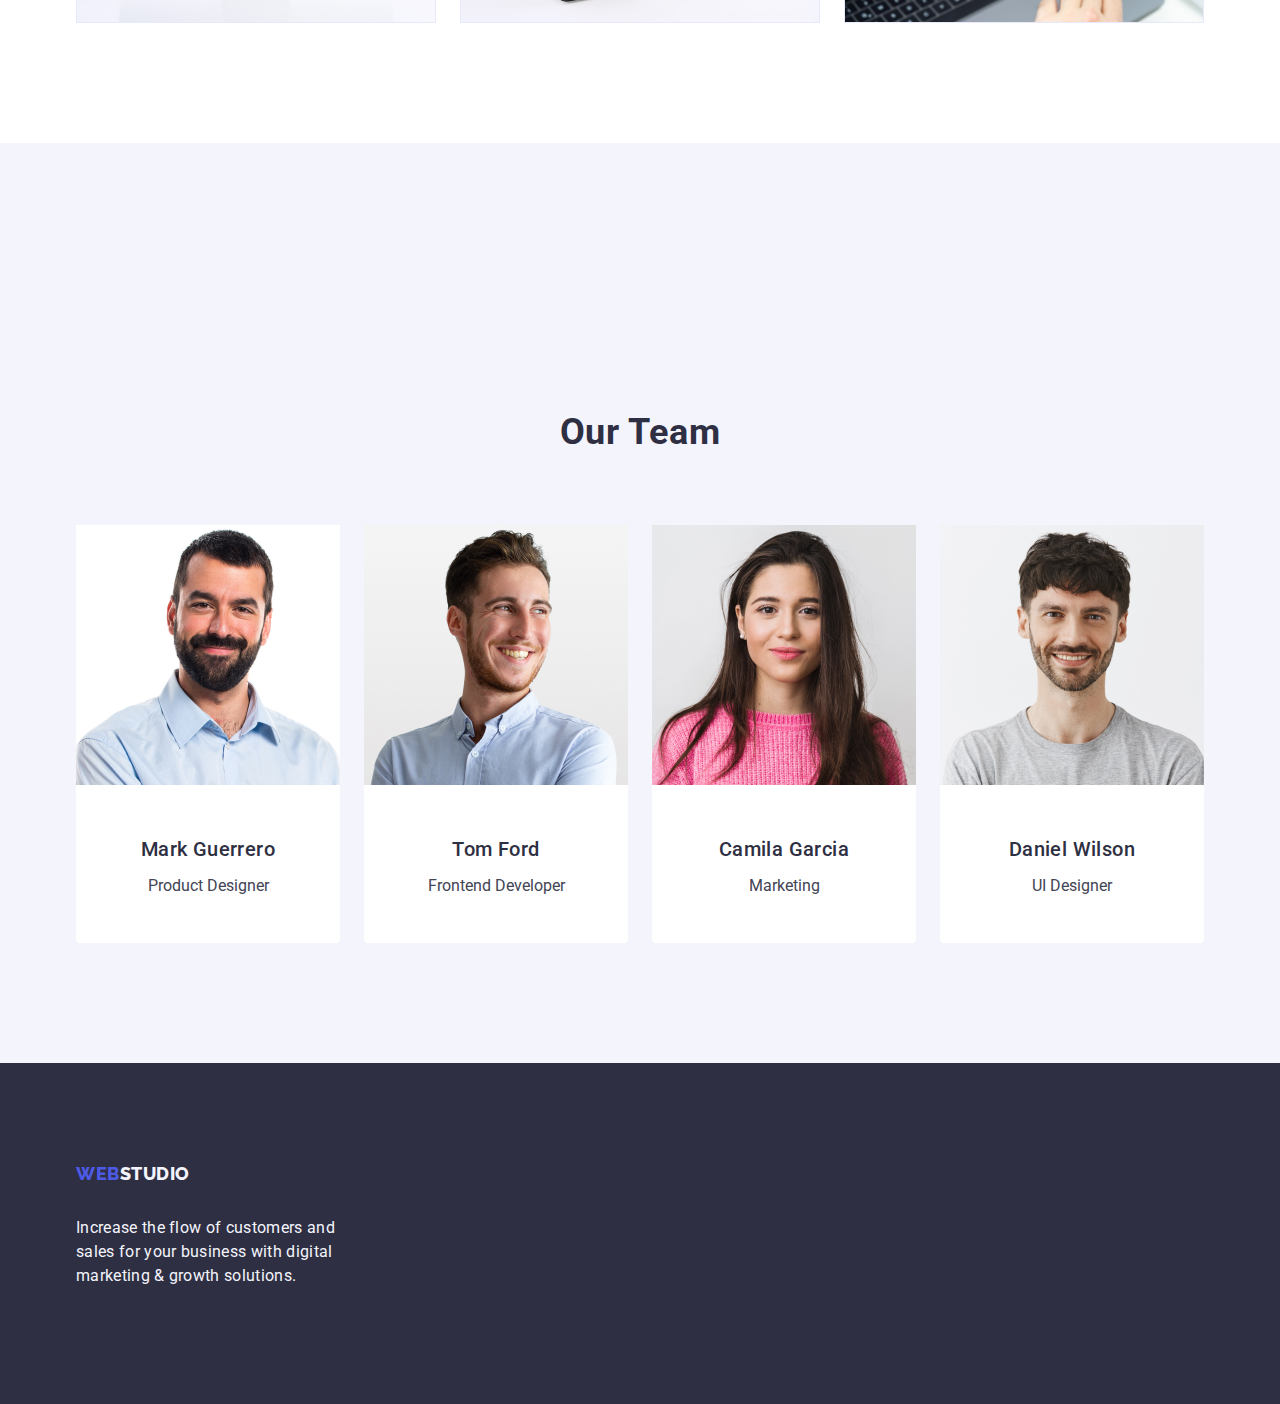
==== commit fb5fc938: "fixed fonts" ====
--- a/index.html
+++ b/index.html
@@ -1,132 +1,185 @@
 <!DOCTYPE html>
 <html lang="en">
-<head>
-   <link rel="preconnect" href="https://fonts.googleapis.com">
-   <link rel="preconnect" href="https://fonts.gstatic.com" crossorigin>
-   <link href="https://fonts.googleapis.com/css2?family=Raleway:wght@800&display=swap" rel="stylesheet">
-   <link rel="preconnect" href="https://fonts.googleapis.com">
-   <link rel="preconnect" href="https://fonts.gstatic.com" crossorigin>
-   <link href="https://fonts.googleapis.com/css2?family=Roboto:wght@400;500;700&display=swap" rel="stylesheet">
-   <style>
-      .title {
-         font-family: 'Raleway', cursive;
-         font-family: 'Roboto', cursive;
-      }
-   body {font-family: "Roboto", sans-serif;
-         color: #434455;
-         background-color:#FFFFFF}
-   </style>
-   <meta charset="UTF-8">
-   <meta http-equiv="X-UA-Compatible" content="IE=edge">
-   <meta name="viewport" content="width=device-width, initial-scale=1.0">
-   <title>WebStudio</title>
-   <link rel="stylesheet" href="https://cdnjs.cloudflare.com/ajax/libs/modern-normalize/1.0.0/modern-normalize.min.css" />
-   <link rel="stylesheet" href="./css/styles.css" />
-    <meta http-equiv="X-UA-Compatible" content="IE=edge">
-    <meta name="viewport" content="width=device-width, initial-scale=1.0">
-    
-</head>
-<body class="main">
-   
-      <header class="header-container">
-        <div class="header container"> <nav class="nav">
-           <a class="logo link logo-container" href="./index.html">Web<span class="logo-one">Studio</span></a>
-            <ul class="list list-container">
-               <li class="nav-link list-container"><a class="nav nav-cont link" href="./index.html">Studio</a></li>
-               <li class="nav-link list-container"><a class="nav nav-cont" href="./portfolio.html">Portfolio</a></li>
-               <li class="nav-link list-container"><a class="nav nav-cont link" href="">Contacts</a></li>
-            </ul>
-         </nav>
-       <address class="contact-list">
-            <ul class="list list-container contacts">
-               <li><a href="mailto:info@devstudio.com" class="contact nav-cont link">info@devstudio.com</a></li>
-               <li><a href="tel:+110001111111" class="contact link nav-cont last-contact">+11 (000) 111-11-11</a></li>
-            </ul>
-         </address>
+  <head>
+    <meta charset="UTF-8" />
+    <meta http-equiv="X-UA-Compatible" content="IE=edge" />
+    <meta name="viewport" content="width=device-width, initial-scale=1.0" />
+    <title>WebStudio</title>
+    <link rel="preconnect" href="https://fonts.googleapis.com" />
+    <link rel="preconnect" href="https://fonts.gstatic.com" crossorigin />
+    <link
+      href="https://fonts.googleapis.com/css2?family=Raleway:wght@800&family=Roboto:wght@400;500;700&display=swap"
+      rel="stylesheet"
+    />
+    <link
+      rel="stylesheet"
+      href="https://cdnjs.cloudflare.com/ajax/libs/modern-normalize/1.0.0/modern-normalize.min.css"
+    />
+    <link rel="stylesheet" href="./css/styles.css" />
+  </head>
+  <body class="main">
+    <header class="header-container">
+      <div class="header container">
+        <nav class="nav">
+          <a class="logo link logo-container" href="./index.html"
+            >Web<span class="logo-one">Studio</span></a
+          >
+          <ul class="list list-container">
+            <li class="nav-link list-container">
+              <a class="nav nav-cont link" href="./index.html">Studio</a>
+            </li>
+            <li class="nav-link list-container">
+              <a class="nav nav-cont" href="./portfolio.html">Portfolio</a>
+            </li>
+            <li class="nav-link list-container">
+              <a class="nav nav-cont link" href="">Contacts</a>
+            </li>
+          </ul>
+        </nav>
+        <address class="contact-list">
+          <ul class="list list-container contacts">
+            <li>
+              <a href="mailto:info@devstudio.com" class="contact nav-cont link"
+                >info@devstudio.com</a
+              >
+            </li>
+            <li>
+              <a
+                href="tel:+110001111111"
+                class="contact link nav-cont last-contact"
+                >+11 (000) 111-11-11</a
+              >
+            </li>
+          </ul>
+        </address>
       </div>
-      </header>
+    </header>
 
-      <main>
-         <section class="section-one"> 
-            <div class="container">
-               <h1 class="header-one hero">Effective Solutions <br> for Your Business</h1>
-            <button type="button" class="button hero-button">Order Service</button></div>
-         </section>
+    <main>
+      <section class="section-one">
+        <div class="container">
+          <h1 class="header-one hero">
+            Effective Solutions <br />
+            for Your Business
+          </h1>
+          <button type="button" class="button hero-button">
+            Order Service
+          </button>
+        </div>
+      </section>
 
-         <section class="section-two"> 
-           <div class="container">
-            <h2 class="visually-hidden">Lorem, ipsum dolor.</h2>
-            <ul class="list text principles">
-               <li class="el-principles">
-                  <h3 class="header-three header-principle">Strategy</h3>
-                  <p class="desc"> Our goal is to identify the business problem to walk away with the perfect and creative solution.</p>
-               </li>
-               <li class="el-principles">
-                  <h3 class="header-three header-principle">Punctuality</h3>
-                  <p class="desc">Bring the key message to the brand's audience for the best price within the shortest possible time.</p>
-               </li>
-               <li class="el-principles">
-                  <h3 class="header-three header-principle">Diligence</h3>
-                  <p class="desc">Research and confirm brands that present the strongest digital growth opportunities and minimize risk.</p>
+      <section class="section-two">
+        <div class="container">
+          <h2 class="visually-hidden">Lorem, ipsum dolor.</h2>
+          <ul class="list text principles">
+            <li class="el-principles">
+              <h3 class="header-three header-principle">Strategy</h3>
+              <p class="desc">
+                Our goal is to identify the business problem to walk away with
+                the perfect and creative solution.
+              </p>
             </li>
-            <li class="el-principles"> 
-                  <h3 class="header-three header-principle">Technologies</h3>
-                  <p class="desc">Design practice focused on digital experiences. We bring forth a deep passion for problem-solving.</p>
-               </li>
-            </ul>
-          </div>
-         </section>
+            <li class="el-principles">
+              <h3 class="header-three header-principle">Punctuality</h3>
+              <p class="desc">
+                Bring the key message to the brand's audience for the best price
+                within the shortest possible time.
+              </p>
+            </li>
+            <li class="el-principles">
+              <h3 class="header-three header-principle">Diligence</h3>
+              <p class="desc">
+                Research and confirm brands that present the strongest digital
+                growth opportunities and minimize risk.
+              </p>
+            </li>
+            <li class="el-principles">
+              <h3 class="header-three header-principle">Technologies</h3>
+              <p class="desc">
+                Design practice focused on digital experiences. We bring forth a
+                deep passion for problem-solving.
+              </p>
+            </li>
+          </ul>
+        </div>
+      </section>
 
-         <section class="section-three">
-           <div class="container">
-            <h2 class="header-two gallery-h">What are we doing</h2> 
-            <ul class="list gallery">
-               <li class="gallery-el"><img src="./images/image1.jpg" alt="Charts on a computer screen" width="360"></li>
-               <li class="gallery-el"><img src="./images/image2.jpg" alt="Four phone screens" width="360"></li>
-               <li class="gallery-el"><img src="./images/image3.jpg" alt="Opened article on a phone screen" width="360"> </li>
-               </ul>
-            </div>
-         </section>
+      <section class="section-three">
+        <div class="container">
+          <h2 class="header-two gallery-h">What are we doing</h2>
+          <ul class="list gallery">
+            <li class="gallery-el">
+              <img
+                src="./images/image1.jpg"
+                alt="Charts on a computer screen"
+                width="360"
+              />
+            </li>
+            <li class="gallery-el">
+              <img
+                src="./images/image2.jpg"
+                alt="Four phone screens"
+                width="360"
+              />
+            </li>
+            <li class="gallery-el">
+              <img
+                src="./images/image3.jpg"
+                alt="Opened article on a phone screen"
+                width="360"
+              />
+            </li>
+          </ul>
+        </div>
+      </section>
 
-         <section class="section-four">
-           <div class="container">
-            <h2 class="header-two gallery-h">Our Team</h2>
-            <ul class="list gallery-team">
-               <li class="team"> <img src="./images/mark.jpg" alt="Mark Guerrero" width="264">
-                  <div class="member">
-                  <h3 class="header-three name">Mark Guerrero</h3>
-                  <p class="text">Product Designer</p>
-                  </div>
-               </li>
-               <li class="team"><img src="./images/tom.jpg" alt="Tom Ford" width="264">
-                  <div class="member">
-                  <h3 class="header-three name">Tom Ford</h3>
-                  <p class="text">Frontend Developer</p>
-                  </div>
-               </li>
-               <li class="team"><img src="./images/camila.jpg" alt="Camila Garcia" width="264">
-                  <div class="member">
-                  <h3 class="header-three name">Camila Garcia</h3>
-                  <p class="text">Marketing</p> </div>
-               </li>
-               <li class="team"><img src="./images/daniel.jpg" alt="Daniel Wilson" width="264">
-                  <div class="member">
-                  <h3 class="header-three name">Daniel Wilson</h3>
-                  <p class="text">UI Designer</p>
-                  </div>
-               </li>
-            </ul>
-         </div>
-         </section>
-      </main>
+      <section class="section-four">
+        <div class="container">
+          <h2 class="header-two gallery-h">Our Team</h2>
+          <ul class="list gallery-team">
+            <li class="team">
+              <img src="./images/mark.jpg" alt="Mark Guerrero" width="264" />
+              <div class="member">
+                <h3 class="header-three name">Mark Guerrero</h3>
+                <p class="text">Product Designer</p>
+              </div>
+            </li>
+            <li class="team">
+              <img src="./images/tom.jpg" alt="Tom Ford" width="264" />
+              <div class="member">
+                <h3 class="header-three name">Tom Ford</h3>
+                <p class="text">Frontend Developer</p>
+              </div>
+            </li>
+            <li class="team">
+              <img src="./images/camila.jpg" alt="Camila Garcia" width="264" />
+              <div class="member">
+                <h3 class="header-three name">Camila Garcia</h3>
+                <p class="text">Marketing</p>
+              </div>
+            </li>
+            <li class="team">
+              <img src="./images/daniel.jpg" alt="Daniel Wilson" width="264" />
+              <div class="member">
+                <h3 class="header-three name">Daniel Wilson</h3>
+                <p class="text">UI Designer</p>
+              </div>
+            </li>
+          </ul>
+        </div>
+      </section>
+    </main>
 
-      <footer class="footer">
-        <div class="container">
-         <a class="logo link footer-logo" href="./index.html">Web<span class="logo-two">Studio</span></a>
-         <p class="footer-desc"> Increase the flow of customers and sales for your business with digital marketing & growth solutions.
-         </p>
-         </div>
-      </footer>
-  
-</body>
-</html>+    <footer class="footer">
+      <div class="container">
+        <a class="logo link footer-logo" href="./index.html"
+          >Web<span class="logo-two">Studio</span></a
+        >
+        <p class="footer-desc">
+          Increase the flow of customers and sales for your business with
+          digital marketing & growth solutions.
+        </p>
+      </div>
+    </footer>
+  </body>
+</html>
--- a/css/styles.css
+++ b/css/styles.css
@@ -1,437 +1,424 @@
 :root {
-    --primary-brand-color: #4D5AE5;
-    --pressed-state: #404BBF;
-    --navy-blue: #2e2f42;
-    --white: #FFFFFF;
-    font-family: 'Roboto', sans-serif;
-    color: #434455;
-    text-decoration: none;
-    background-color: #FFFFFF;
+  --primary-brand-color: #4d5ae5;
+  --pressed-state: #404bbf;
+  --navy-blue: #2e2f42;
+  --white: #ffffff;
+}
+
+body {
+  font-family: Roboto, sans-serif;
+  color: #434455;
 }
 img {
-    display: block;
+  display: block;
 }
 .container {
-    width: 1158px;
-    margin: 0 auto;
-    padding: 0 15px;
+  width: 1158px;
+  margin: 0 auto;
+  padding: 0 15px;
 }
 
 .header {
-    display: flex;
+  display: flex;
+  align-items: center;
 }
 
 .header-container {
-    border-bottom: 1px solid #E7E9FC;     
+  border-bottom: 1px solid #e7e9fc;
 }
 
 .hero {
-    margin-right: auto;
-    margin-left: auto;
-    margin-bottom: auto;
-    max-width: 496px;
-    margin-top: auto;
+  margin-right: auto;
+  margin-left: auto;
+  margin-bottom: auto;
+  max-width: 496px;
+  margin-top: auto;
 }
 
 .hero-button {
-    margin-top: 48px;
-    display: block;
-    min-width: 169px;
-    height: 56px;
-    border: none;
-    border-radius: 4px;
-    margin-right: auto;
-    margin-left: auto;
+  margin-top: 48px;
+  display: block;
+  min-width: 169px;
+  height: 56px;
+  border: none;
+  border-radius: 4px;
+  margin-right: auto;
+  margin-left: auto;
 }
 
 .section-two {
-    padding: 120px 0;
-
+  padding: 120px 0;
 }
 .el-principles {
-    width: calc((100% - 72px) / 4);
+  width: calc((100% - 72px) / 4);
 }
 
 .header-principle {
-    margin-bottom: 8px;
+  margin-bottom: 8px;
 }
 .principles {
-    display: flex;
-    align-items: center;
-    justify-content: space-between;
-    gap: 24px;
-    
+  display: flex;
+  align-items: center;
+  justify-content: space-between;
+  gap: 24px;
 }
 
 .section-three {
-    padding-bottom: 120px;
+  padding-bottom: 120px;
 }
 .portfolio-example {
-    border: 1px solid #E7E9FC;
-    width: calc((100% - 48px) / 3);
+  border: 1px solid #e7e9fc;
+  width: calc((100% - 48px) / 3);
 }
 
 .app-container {
-    padding: 32px 16px;
-    border: 1px solid #e7e9fc;
-    border-top: none;
-    margin-bottom: 8px;
+  padding: 32px 16px;
+  border: 1px solid #e7e9fc;
+  border-top: none;
+  margin-bottom: 8px;
 }
 .portfolio {
-    display: flex;
-    flex-wrap: wrap;
-    column-gap: 24px;
-    row-gap: 48px;
-    flex-basis: calc((100% - 48) / 3);
+  display: flex;
+  flex-wrap: wrap;
+  column-gap: 24px;
+  row-gap: 48px;
 }
 
 .title {
-    font-family: 'Raleway', cursive;
-    font-family: 'Roboto', cursive;
+  font-family: "Raleway", cursive;
+  font-family: "Roboto", cursive;
 }
 
 .logo-container {
-    margin-right: 76px;
+  margin-right: 76px;
 }
 
 .contact-container {
-    display: flex;
-    justify-content: flex-end;
-    flex-direction: row;  
+  display: flex;
+  justify-content: flex-end;
+  flex-direction: row;
 }
 
 .list-container {
-    display: flex;
-    gap: 40px;
-    margin-right: auto;
+  display: flex;
+  gap: 40px;
+  margin-right: auto;
 }
 
 .last-contact {
-    margin-right: 0px;
+  margin-right: 0px;
 }
 .header-one {
-    line-height: 1.07;
-    font-style: normal;
-    font-weight: 700;
-    font-size: 56px;
-    letter-spacing: 0.02em;
-    text-align: center;
-    color: #ffffff;
-    height: auto;
-    max-width: 496px;
-    justify-content: center;
+  line-height: 1.07;
+  font-style: normal;
+  font-weight: 700;
+  font-size: 56px;
+  letter-spacing: 0.02em;
+  text-align: center;
+  color: #ffffff;
+  height: auto;
+  max-width: 496px;
+  justify-content: center;
 }
 
 .nav-cont {
-    padding-top: 24px;
-    padding-bottom: 24px;
+  padding-top: 24px;
+  padding-bottom: 24px;
 }
 
 .logo {
-    font-family: 'Raleway', sans-serif;
-    font-style: normal;
-    font-weight: 800;
-    font-size: 18px;
-    line-height: 1.17;
-    letter-spacing: 0.03em;
-    text-transform: uppercase;
-    text-decoration: none;
-    color: #4d5ae5;
+  font-family: "Raleway", sans-serif;
+  font-style: normal;
+  font-weight: 800;
+  font-size: 18px;
+  line-height: 1.17;
+  letter-spacing: 0.03em;
+  text-transform: uppercase;
+  text-decoration: none;
+  color: #4d5ae5;
 }
 
 .contact-list {
-    display: flex;
+  margin-left: auto;
 }
 
 .contacts {
-    margin-right: auto;
-    align-content: flex-end;
+  margin-right: auto;
+  align-content: flex-end;
 }
 
 .visually-hidden {
-    position: absolute;
-    width: 1px;
-    height: 1px;
-    margin: -1px;
-    border: 0;
-    padding: 0;
-
-    white-space: nowrap;
-    clip-path: inset(100%);
-    clip: rect(0 0 0 0);
-    overflow: hidden;
+  position: absolute;
+  width: 1px;
+  height: 1px;
+  margin: -1px;
+  border: 0;
+  padding: 0;
+
+  white-space: nowrap;
+  clip-path: inset(100%);
+  clip: rect(0 0 0 0);
+  overflow: hidden;
 }
 
 .logo-one {
-    color: #2e2f42;
+  color: #2e2f42;
 }
 
 .logo-two {
-    color: #f4f4fd;
+  color: #f4f4fd;
 }
 
 .nav-link {
-    font-weight: 500;
-    font-size: 16px;
-    line-height: 1.5;
-    letter-spacing: 0.02em;
-    color: #2e2f42;
+  font-weight: 500;
+  font-size: 16px;
+  line-height: 1.5;
+  letter-spacing: 0.02em;
+  color: #2e2f42;
 }
 
 .nav:focus {
-    color: #404bbf;
+  color: #404bbf;
 }
 
 .nav:hover {
-    color: #404bbf;
+  color: #404bbf;
 }
 
 .contact-nav {
-    font-style: normal;
+  font-style: normal;
 }
 
 .contact {
-    font-style: normal;
-    font-weight: 500;
-    font-size: 16px;
-    line-height: 24px;
-    letter-spacing: 0.02em;
-    color: #434455;
-    text-decoration: none;
+  font-style: normal;
+  font-weight: 500;
+  font-size: 16px;
+  line-height: 24px;
+  letter-spacing: 0.02em;
+  color: #434455;
+  text-decoration: none;
 }
 
 .nav {
-    color:#2e2f42;
-    font-weight: 500;
-    font-size: 16px;
-    line-height: 1.5;
-    letter-spacing: 0.02em;
-    text-decoration: none;
-    align-items: center;
-    display: flex;
-}
-   
+  color: #2e2f42;
+  font-weight: 500;
+  font-size: 16px;
+  line-height: 1.5;
+  letter-spacing: 0.02em;
+  text-decoration: none;
+  align-items: center;
+  display: flex;
+}
+
 .contact:focus {
-    color:#404bbf;
+  color: #404bbf;
 }
 
 .contact:hover {
-    color: #404bbf;
+  color: #404bbf;
 }
 
 .button {
-    background-color: #4D5AE5;
-    font-style: normal;
-    font-weight: 500;
-    font-size: 16px;
-    line-height: 24px;
-    letter-spacing: 0.04em;
-    color: #FFFFFF;
-    font-family: "Roboto", sans-serif;
-    cursor: pointer;
-    }
+  background-color: #4d5ae5;
+  font-style: normal;
+  font-weight: 500;
+  font-size: 16px;
+  line-height: 24px;
+  letter-spacing: 0.04em;
+  color: #ffffff;
+  font-family: "Roboto", sans-serif;
+  cursor: pointer;
+}
 
 .button:focus {
-    background-color:#404BBF;
+  background-color: #404bbf;
 }
 
 .button:hover {
-    background-color: #404BBF;
+  background-color: #404bbf;
 }
 
 .principlesoverall {
-    list-style: none;    
+  list-style: none;
 }
 
 .header-three {
-    font-style: normal;
-    font-weight: 500;
-    font-size: 20px;
-    line-height: 24px;
-    letter-spacing: 0.02em;
-    color: #2E2F42;
-}   
+  font-style: normal;
+  font-weight: 500;
+  font-size: 20px;
+  line-height: 24px;
+  letter-spacing: 0.02em;
+  color: #2e2f42;
+}
 
 .gallery-h {
-    padding-top: 120px;
-    margin-bottom: 72px;
+  padding-top: 120px;
+  margin-bottom: 72px;
 }
 
 .gallery {
-    display: flex;
-    justify-content: space-between;
-    align-items: center;
-    margin-bottom: 120px;
-    gap: 24px;
+  display: flex;
+  justify-content: space-between;
+  align-items: center;
+  margin-bottom: 120px;
+  gap: 24px;
 }
 
 .gallery-el {
-    width: calc((100% - 2 * 24px) / 3)
-
+  width: calc((100% - 48px) / 3);
 }
 
 .section-portf {
-    padding-top: 96px;
-    padding-bottom: 120px;
+  padding-top: 96px;
+  padding-bottom: 120px;
 }
 .visually-hidden {
-    height: 1px;
-    overflow: hidden;
-    width: 1px;
-    position: absolute;
-    white-space: nowrap;
-    clip: rect(1px 1px 1px 1px);
-    clip: rect(1px, 1px, 1px, 1px);
+  height: 1px;
+  overflow: hidden;
+  width: 1px;
+  position: absolute;
+  white-space: nowrap;
+  clip: rect(1px 1px 1px 1px);
+  clip: rect(1px, 1px, 1px, 1px);
 }
 .gallery-team {
-    display: flex;
-    align-items: center;
-    gap: 24px;
+  display: flex;
+  align-items: center;
+  gap: 24px;
 }
 .desc {
-    font-style: normal;
-    font-weight: 400;
-    font-size: 16px;
-    line-height: 24px;
-    letter-spacing: 0.02em;
-    color: #434455;
-}     
+  font-style: normal;
+  font-weight: 400;
+  font-size: 16px;
+  line-height: 24px;
+  letter-spacing: 0.02em;
+  color: #434455;
+}
 
 .header-two {
-    font-style: normal;
-    font-weight: 700;
-    font-size: 36px;
-    text-align: center;
-    letter-spacing: 0.02em;
-    text-transform: capitalize;
-    color: #2E2F42;
-    line-height: 1.11;
+  font-style: normal;
+  font-weight: 700;
+  font-size: 36px;
+  text-align: center;
+  letter-spacing: 0.02em;
+  text-transform: capitalize;
+  color: #2e2f42;
+  line-height: 1.11;
 }
 
 .section-four {
-    background-color: #F4F4FD;
-    padding: 120px 0;
+  background-color: #f4f4fd;
+  padding: 120px 0;
 }
 
 .team {
-    background-color: #FFFFFF;
-    width: calc((100% - 72px) / 4);
-    border-radius: 0px 0px 4px 4px;
+  background-color: #ffffff;
+  width: calc((100% - 72px) / 4);
+  border-radius: 0px 0px 4px 4px;
 }
 
 .member {
-    justify-content: center;
-    text-align: center;
-    padding: 32px 16px
-
+  justify-content: center;
+  text-align: center;
+  padding: 32px 16px;
 }
 
 .name {
-    margin-bottom: 8px;
+  margin-bottom: 8px;
 }
 
 .header-portf {
-    font-weight: 500;
-    font-size: 20px;
-    line-height: 24px;
-    letter-spacing: 0.02em;
-    color: #2E2F42;
-    padding-left: 16px;
-    margin-bottom: 8px;
+  font-weight: 500;
+  font-size: 20px;
+  line-height: 24px;
+  letter-spacing: 0.02em;
+  color: #2e2f42;
+  padding-left: 16px;
+  margin-bottom: 8px;
 }
 
 .portf-desc {
-    padding-left: 16px;
+  padding-left: 16px;
 }
 .teamjob {
-    font-style: normal;
-    font-weight: 400;
-    font-size: 16px;
-    line-height: 24px;
-    letter-spacing: 0.02em;
-    color: #434455
+  font-style: normal;
+  font-weight: 400;
+  font-size: 16px;
+  line-height: 24px;
+  letter-spacing: 0.02em;
+  color: #434455;
 }
 
 .footer-desc {
-    font-style: normal;
-    line-height: 24px;
-    letter-spacing: 0.02em;
-    color: #F4F4FD;
-   margin-right: auto;
-    max-width: 264px;
-   
+  font-style: normal;
+  line-height: 24px;
+  letter-spacing: 0.02em;
+  color: #f4f4fd;
+  margin-right: auto;
+  max-width: 264px;
 }
 
 .footer-logo {
-    display: inline-block;
-    margin-bottom: 16px;
-    margin-left: auto;
-    
-}
-.filter:hover {background: #404BBF;
-    color: #FFFFFF;
-    border: 1px solid transparent;
+  display: inline-block;
+  margin-bottom: 16px;
+  margin-left: auto;
+}
+.filter:hover {
+  background: #404bbf;
+  color: #ffffff;
+  border: 1px solid transparent;
 }
 
 .filter:focus {
-    color: #FFFFFF;
-    background: #404BBF;
-    border: 1px solid transparent;
+  color: #ffffff;
+  background: #404bbf;
+  border: 1px solid transparent;
 }
 
 .filter {
-    font-family: "Roboto", sans-serif;
-    font-weight: 500;
-    font-size: 16px;
-    line-height: 1.5;
-    letter-spacing: 0.04em;
-    color: #4d5ae5;
-    background-color: #F4F4FD;
-    cursor: pointer;
-    padding: 12px 24px;
-    border: 1px solid #e7e9fc;
-    border-radius: 4px;
+  font-family: "Roboto", sans-serif;
+  font-weight: 500;
+  font-size: 16px;
+  line-height: 1.5;
+  letter-spacing: 0.04em;
+  color: #4d5ae5;
+  background-color: #f4f4fd;
+  cursor: pointer;
+  padding: 12px 24px;
+  border: 1px solid #e7e9fc;
+  border-radius: 4px;
 }
 
 .link {
-    text-decoration: none;
+  text-decoration: none;
 }
 
 .list {
-    list-style: none;
+  list-style: none;
+  margin: 0;
+  padding: 0;
 }
 
 .section-one {
-    background-color:#2e2f42;
-    /* width: 1440px; */
-    height: 600px;
-    left: 0px;
-    top: 72px;
-    text-align: center;
-    justify-content: center;
-    padding: 188px 0;
-}
-
-.footer{
-    background-color:#2e2f42;
-    width: 1440px;
-    height: 312px;
-    padding: 100px 0;
+  background-color: #2e2f42;
+  /* width: 1440px; */
+  height: 600px;
+  left: 0px;
+  top: 72px;
+  text-align: center;
+  justify-content: center;
+  padding: 188px 0;
+}
+
+.footer {
+  background-color: #2e2f42;
+  padding: 100px 0;
 }
 
 .filter-container {
-    display: flex;
-    justify-content: center;
-    margin-top: 96px;
-    margin-bottom: 72px;
-    gap: 24px;
-}
-
-
-
-
-
-
-
-
-
+  display: flex;
+  justify-content: center;
+  margin-top: 96px;
+  margin-bottom: 72px;
+  gap: 24px;
+}
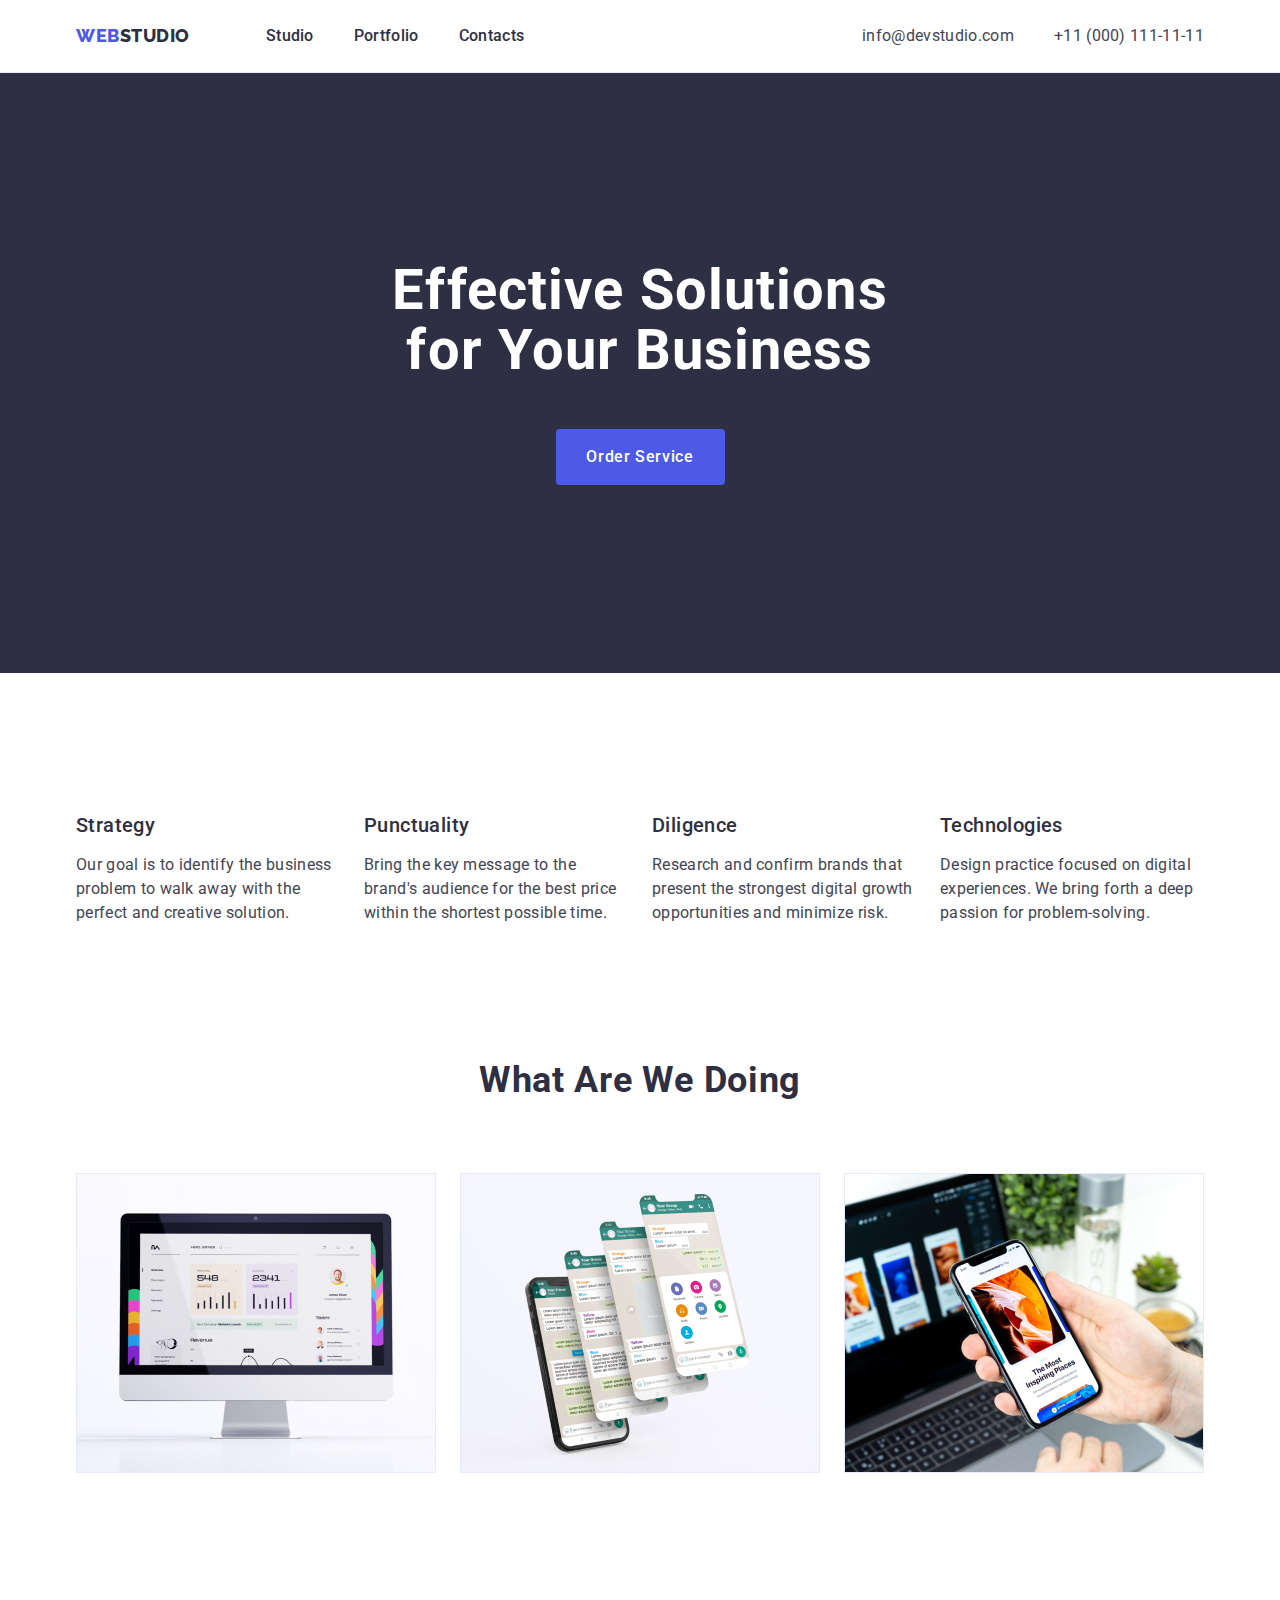
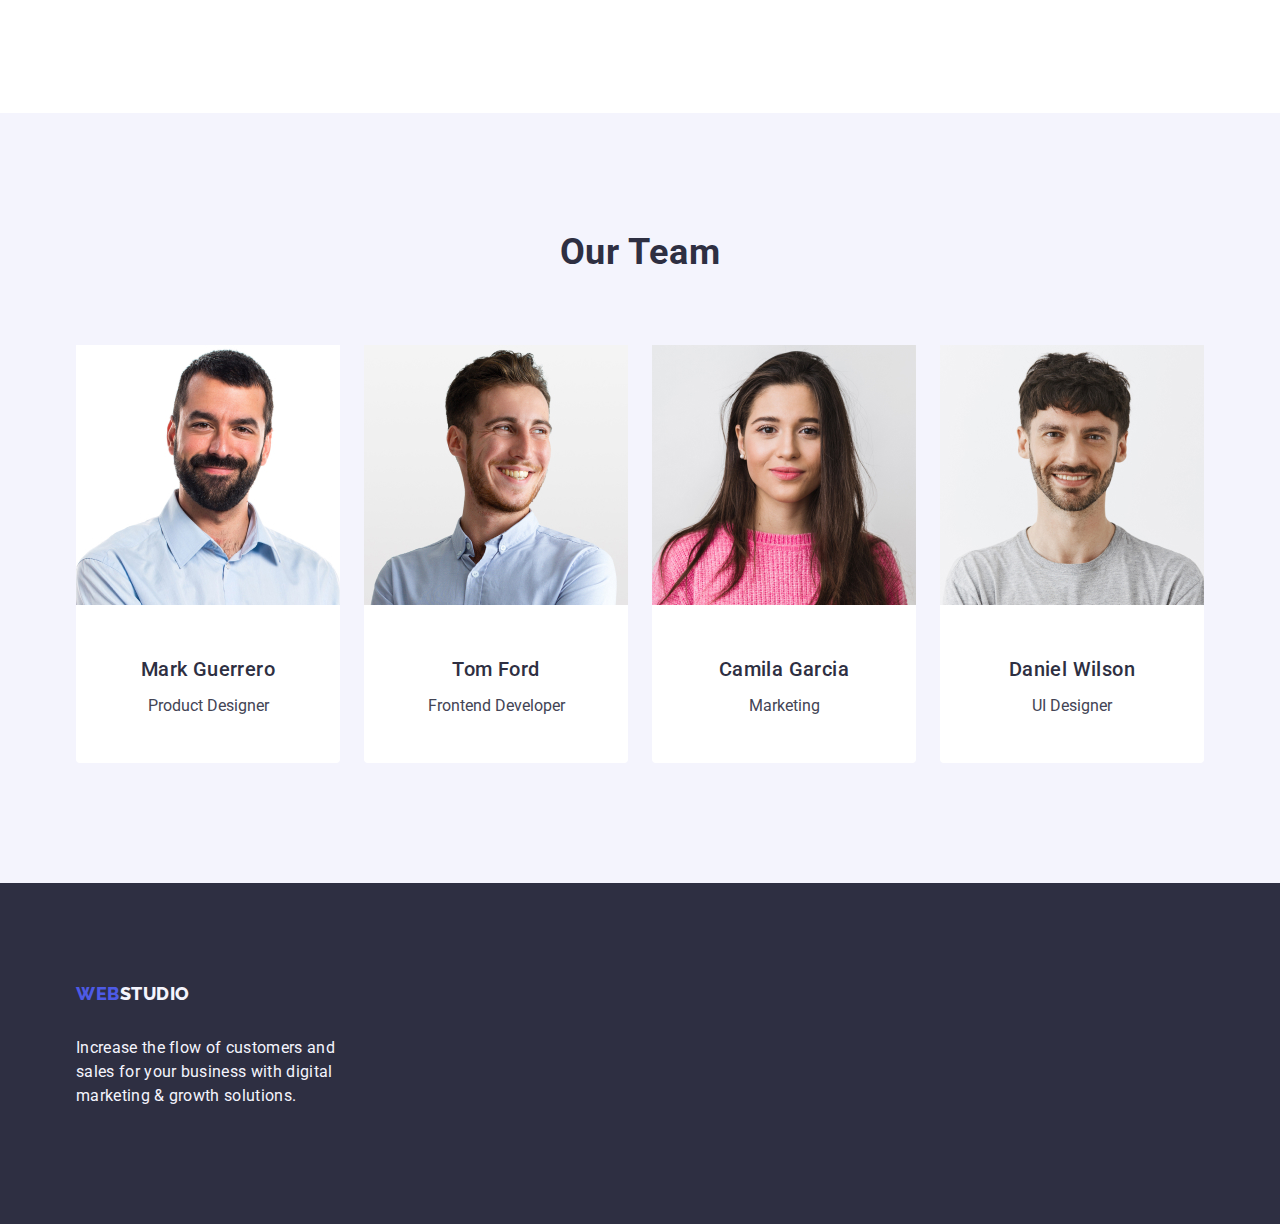
==== commit 321bdc38: "final??????" ====
--- a/index.html
+++ b/index.html
@@ -135,7 +135,7 @@
 
       <section class="section-four">
         <div class="container">
-          <h2 class="header-two gallery-h">Our Team</h2>
+          <h2 class="header-two gallery-h team-header">Our Team</h2>
           <ul class="list gallery-team">
             <li class="team">
               <img src="./images/mark.jpg" alt="Mark Guerrero" width="264" />
--- a/css/styles.css
+++ b/css/styles.css
@@ -47,7 +47,10 @@
 }
 
 .section-two {
-  padding: 120px 0;
+  padding-top: 120px;
+  padding-right: 0px;
+  padding-bottom: 0px;
+  padding-left: 0px;
 }
 .el-principles {
   width: calc((100% - 72px) / 4);
@@ -75,7 +78,6 @@
   padding: 32px 16px;
   border: 1px solid #e7e9fc;
   border-top: none;
-  margin-bottom: 8px;
 }
 .portfolio {
   display: flex;
@@ -147,20 +149,6 @@
   align-content: flex-end;
 }
 
-.visually-hidden {
-  position: absolute;
-  width: 1px;
-  height: 1px;
-  margin: -1px;
-  border: 0;
-  padding: 0;
-
-  white-space: nowrap;
-  clip-path: inset(100%);
-  clip: rect(0 0 0 0);
-  overflow: hidden;
-}
-
 .logo-one {
   color: #2e2f42;
 }
@@ -191,7 +179,7 @@
 
 .contact {
   font-style: normal;
-  font-weight: 500;
+  font-weight: 400;
   font-size: 16px;
   line-height: 24px;
   letter-spacing: 0.02em;
@@ -252,7 +240,7 @@
 }
 
 .gallery-h {
-  padding-top: 120px;
+  margin-top: 120px;
   margin-bottom: 72px;
 }
 
@@ -269,23 +257,15 @@
 }
 
 .section-portf {
-  padding-top: 96px;
   padding-bottom: 120px;
 }
-.visually-hidden {
-  height: 1px;
-  overflow: hidden;
-  width: 1px;
-  position: absolute;
-  white-space: nowrap;
-  clip: rect(1px 1px 1px 1px);
-  clip: rect(1px, 1px, 1px, 1px);
-}
+
 .gallery-team {
   display: flex;
   align-items: center;
   gap: 24px;
 }
+
 .desc {
   font-style: normal;
   font-weight: 400;
@@ -308,13 +288,13 @@
 
 .section-four {
   background-color: #f4f4fd;
-  padding: 120px 0;
 }
 
 .team {
   background-color: #ffffff;
   width: calc((100% - 72px) / 4);
   border-radius: 0px 0px 4px 4px;
+  margin-bottom: 120px;
 }
 
 .member {
@@ -347,6 +327,10 @@
   line-height: 24px;
   letter-spacing: 0.02em;
   color: #434455;
+}
+
+.team-header {
+  padding-top: 120px;
 }
 
 .footer-desc {
@@ -401,7 +385,6 @@
 
 .section-one {
   background-color: #2e2f42;
-  /* width: 1440px; */
   height: 600px;
   left: 0px;
   top: 72px;
@@ -422,3 +405,16 @@
   margin-bottom: 72px;
   gap: 24px;
 }
+
+.visually-hidden {
+  position: absolute;
+  width: 1px;
+  height: 1px;
+  margin: -1px;
+  border: 0;
+  padding: 0;
+  white-space: nowrap;
+  clip-path: inset(100%);
+  clip: rect(0 0 0 0);
+  overflow: hidden;
+}
